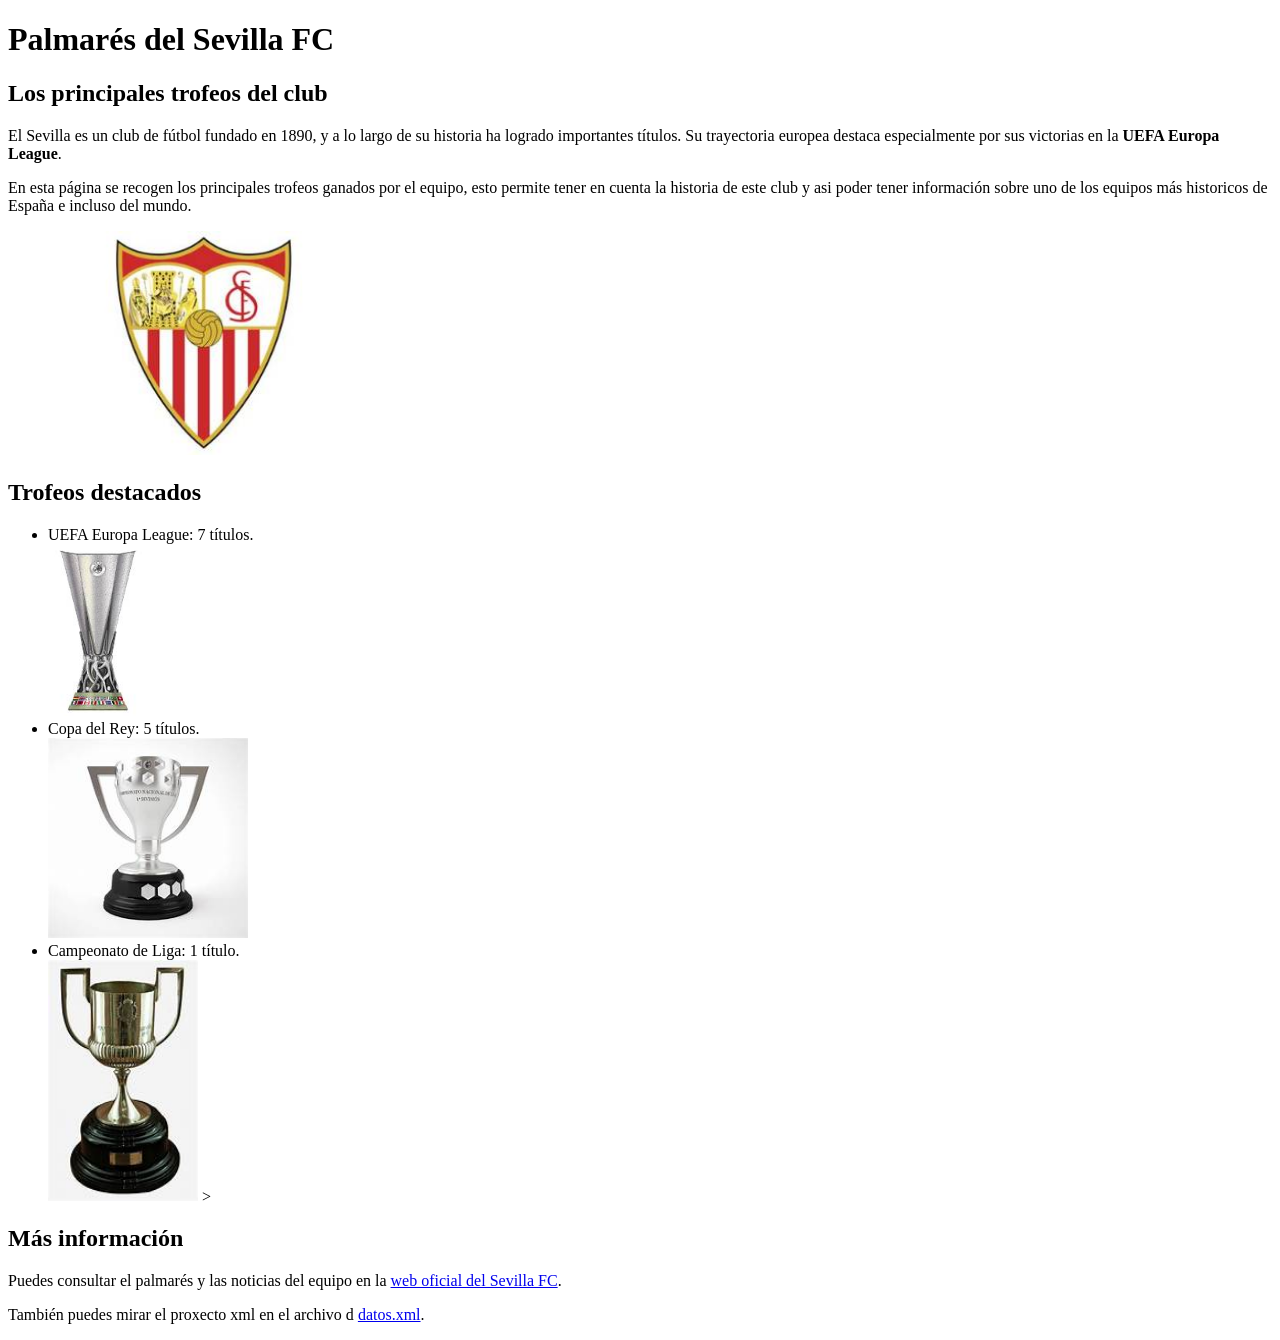
==== proyecto lenguaje de marcas/index.html @ 1e1bd37e "feat(index): complete head metadata" ====
<!DOCTYPE html>
<html lang="es">
<head>
  <meta charset="UTF-8">
  <meta name="viewport" content="width=device-width, initial-scale=1.0">
  <title>Inicio | Sevilla FC</title>
  <meta name="description" content="Web sobre el Sevilla FC: su historia, su palmarés y su estadio.">
  <meta name="keywords" content="Sevilla FC, fútbol, Europa League, Copa del Rey, palmarés">
  <meta name="author" content="David Buzón">
</head>
<body>
    <h1>Palmarés del Sevilla FC</h1>
    <h2>Los principales trofeos del club</h2>
    <p>
        El Sevilla es un club de fútbol fundado en 1890, y a lo largo de su historia ha logrado importantes
        títulos. 
        Su trayectoria europea destaca especialmente por sus victorias 
        en la <strong>UEFA Europa League</strong>.
    
    </p>
      
    <p>
        En esta página se recogen los principales trofeos ganados por el equipo, esto permite 
        tener en cuenta la historia de este club y asi poder tener información sobre uno de los 
        equipos más historicos de España e incluso del mundo.
    </p>

    <img
      src="img/Escudosevilla.jpg"
      alt="Escudo del Sevilla FC"
      width="400"
    >
    <h2>Trofeos destacados</h2>

     <ul>
      <li>UEFA Europa League: 7 títulos.</li>
    
      <img
          src="img/uefa.jpg"
         alt="Trofeo de la europa league"
         width="100"
    >

      <li>Copa del Rey: 5 títulos.</li>
      
      <img
          src="img/liga.jpg"
         alt="Trofeo de la liga"
         width="200"
    >
      <li>Campeonato de Liga: 1 título.</li>
    
       <img
         src="img/copadelrey.jpg"
         alt="Trofeo de la copa del rey"
         width="150"
    >
    
    >
     </ul>

   
   
   
   
    <h2>Más información</h2>

    <p>
      Puedes consultar el palmarés y las noticias del equipo
      en la <a href="https://sevillafc.es/"
      title="Página web oficial del Sevilla FC">web oficial del Sevilla FC</a>.
    </p>

    <p>
      También puedes mirar el proxecto xml en el archivo
      d <a href="datos.xml">datos.xml</a>.














</body>
</html>
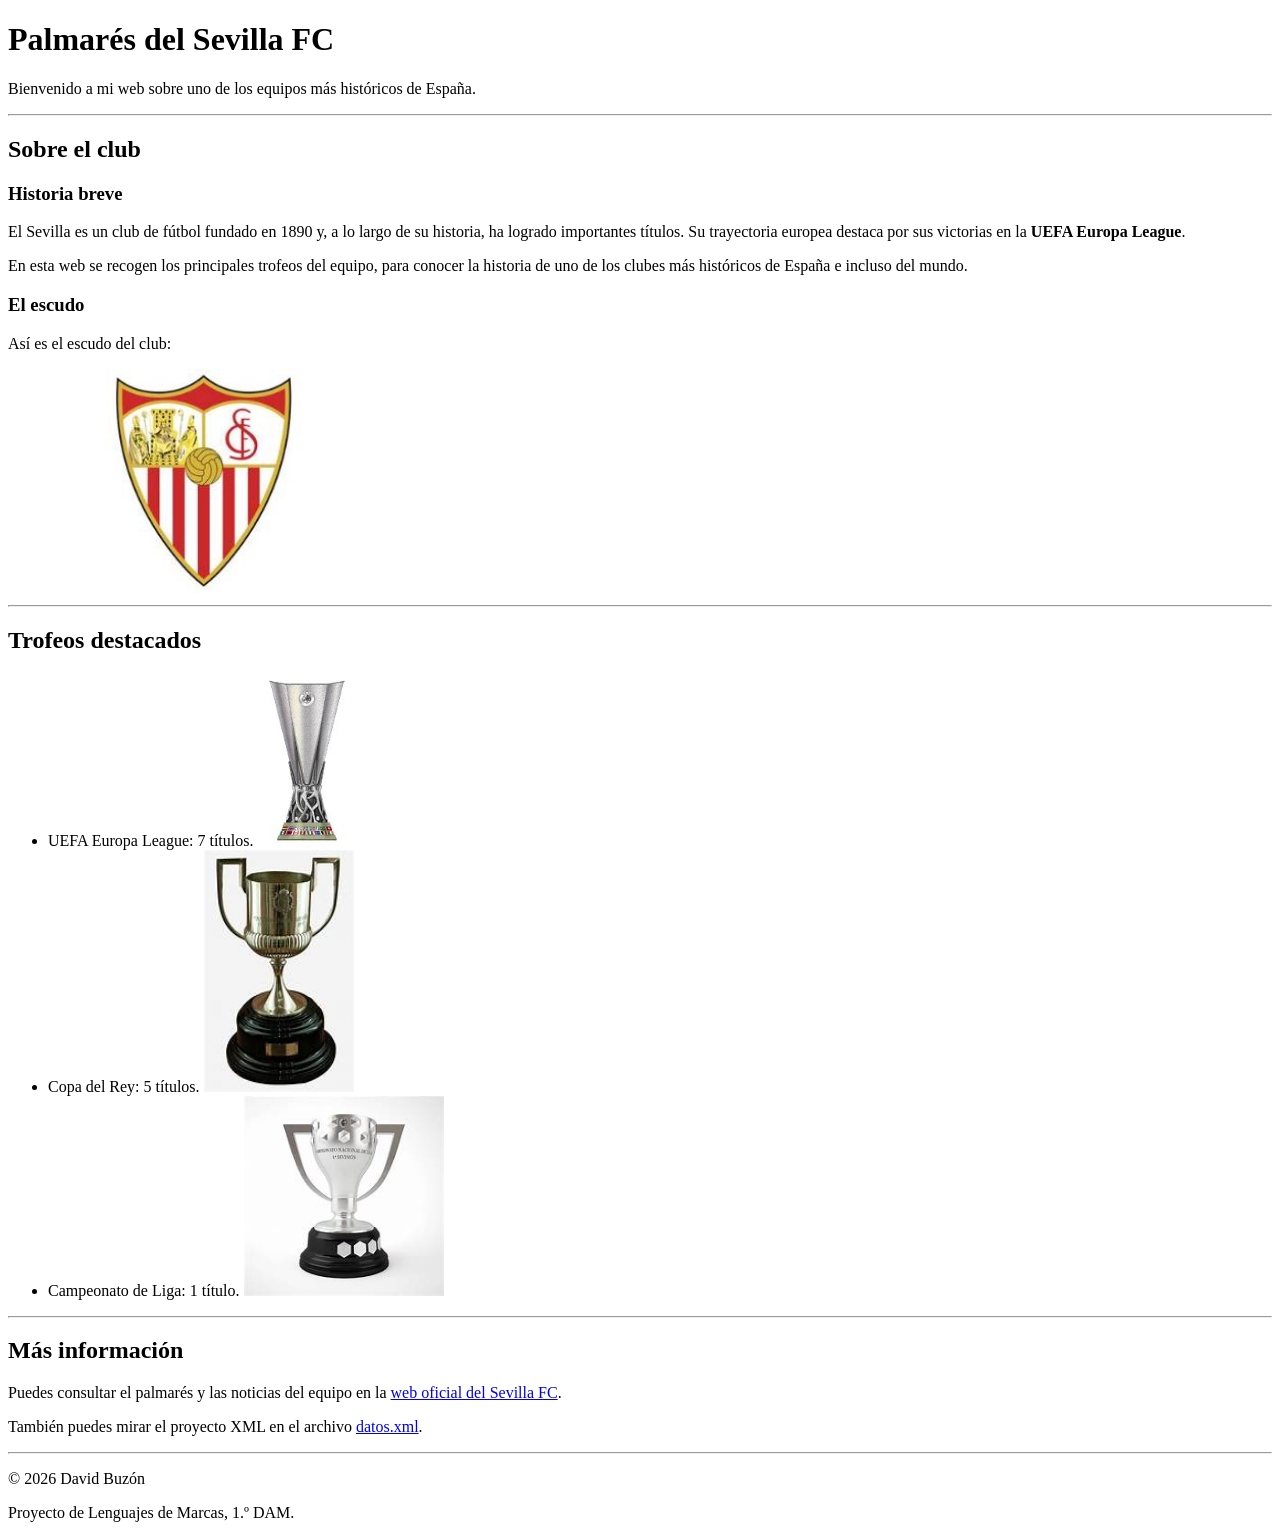
==== commit 7d5d30b6: "feat(index): add heading hierarchy and div blocks" ====
--- a/proyecto lenguaje de marcas/index.html
+++ b/proyecto lenguaje de marcas/index.html
@@ -9,84 +9,86 @@
   <meta name="author" content="David Buzón">
 </head>
 <body>
+  <!-- NAV: aquí irá el menú (UD4) -->
+  <!-- Autor: David Buzón -->
+
+  <!-- Cabecera de la página -->
+  <div>
     <h1>Palmarés del Sevilla FC</h1>
-    <h2>Los principales trofeos del club</h2>
+    <p>Bienvenido a mi web sobre uno de los equipos más históricos de España.</p>
+  </div>
+
+  <hr>
+
+  <!-- Sección: sobre el club -->
+  <div>
+    <h2>Sobre el club</h2>
+
+    <!-- Subsección: historia breve -->
+    <div>
+      <h3>Historia breve</h3>
+      <p>
+        El Sevilla es un club de fútbol fundado en 1890 y, a lo largo de su
+        historia, ha logrado importantes títulos. Su trayectoria europea
+        destaca por sus victorias en la <strong>UEFA Europa League</strong>.
+      </p>
+      <p>
+        En esta web se recogen los principales trofeos del equipo, para conocer
+        la historia de uno de los clubes más históricos de España e incluso del
+        mundo.
+      </p>
+    </div>
+
+    <!-- Subsección: escudo -->
+    <div>
+      <h3>El escudo</h3>
+      <p>Así es el escudo del club:</p>
+      <img src="img/Escudosevilla.jpg" alt="Escudo del Sevilla FC" width="400">
+    </div>
+  </div>
+
+  <hr>
+
+  <!-- Sección: trofeos destacados -->
+  <div>
+    <h2>Trofeos destacados</h2>
+    <ul>
+      <li>
+        UEFA Europa League: 7 títulos.
+        <img src="img/uefa.jpg" alt="Trofeo de la Europa League" width="100">
+      </li>
+      <li>
+        Copa del Rey: 5 títulos.
+        <img src="img/copadelrey.jpg" alt="Trofeo de la Copa del Rey" width="150">
+      </li>
+      <li>
+        Campeonato de Liga: 1 título.
+        <img src="img/liga.jpg" alt="Trofeo de la Liga" width="200">
+      </li>
+    </ul>
+  </div>
+
+  <hr>
+
+  <!-- Sección: más información -->
+  <div>
+    <h2>Más información</h2>
     <p>
-        El Sevilla es un club de fútbol fundado en 1890, y a lo largo de su historia ha logrado importantes
-        títulos. 
-        Su trayectoria europea destaca especialmente por sus victorias 
-        en la <strong>UEFA Europa League</strong>.
-    
+      Puedes consultar el palmarés y las noticias del equipo en la
+      <a href="https://sevillafc.es/" title="Página web oficial del Sevilla FC">web oficial del Sevilla FC</a>.
     </p>
-      
     <p>
-        En esta página se recogen los principales trofeos ganados por el equipo, esto permite 
-        tener en cuenta la historia de este club y asi poder tener información sobre uno de los 
-        equipos más historicos de España e incluso del mundo.
+      También puedes mirar el proyecto XML en el archivo
+      <a href="datos.xml">datos.xml</a>.
     </p>
+  </div>
 
-    <img
-      src="img/Escudosevilla.jpg"
-      alt="Escudo del Sevilla FC"
-      width="400"
-    >
-    <h2>Trofeos destacados</h2>
+  <hr>
 
-     <ul>
-      <li>UEFA Europa League: 7 títulos.</li>
-    
-      <img
-          src="img/uefa.jpg"
-         alt="Trofeo de la europa league"
-         width="100"
-    >
-
-      <li>Copa del Rey: 5 títulos.</li>
-      
-      <img
-          src="img/liga.jpg"
-         alt="Trofeo de la liga"
-         width="200"
-    >
-      <li>Campeonato de Liga: 1 título.</li>
-    
-       <img
-         src="img/copadelrey.jpg"
-         alt="Trofeo de la copa del rey"
-         width="150"
-    >
-    
-    >
-     </ul>
-
-   
-   
-   
-   
-    <h2>Más información</h2>
-
-    <p>
-      Puedes consultar el palmarés y las noticias del equipo
-      en la <a href="https://sevillafc.es/"
-      title="Página web oficial del Sevilla FC">web oficial del Sevilla FC</a>.
-    </p>
-
-    <p>
-      También puedes mirar el proxecto xml en el archivo
-      d <a href="datos.xml">datos.xml</a>.
-
-
-
-
-
-
-
-
-
-
-
-
-
-
+  <!-- Pie de página -->
+  <div>
+    <p>&copy; 2026 David Buzón</p>
+    <p>Proyecto de Lenguajes de Marcas, 1.º DAM.</p>
+  </div>
 </body>
 </html>
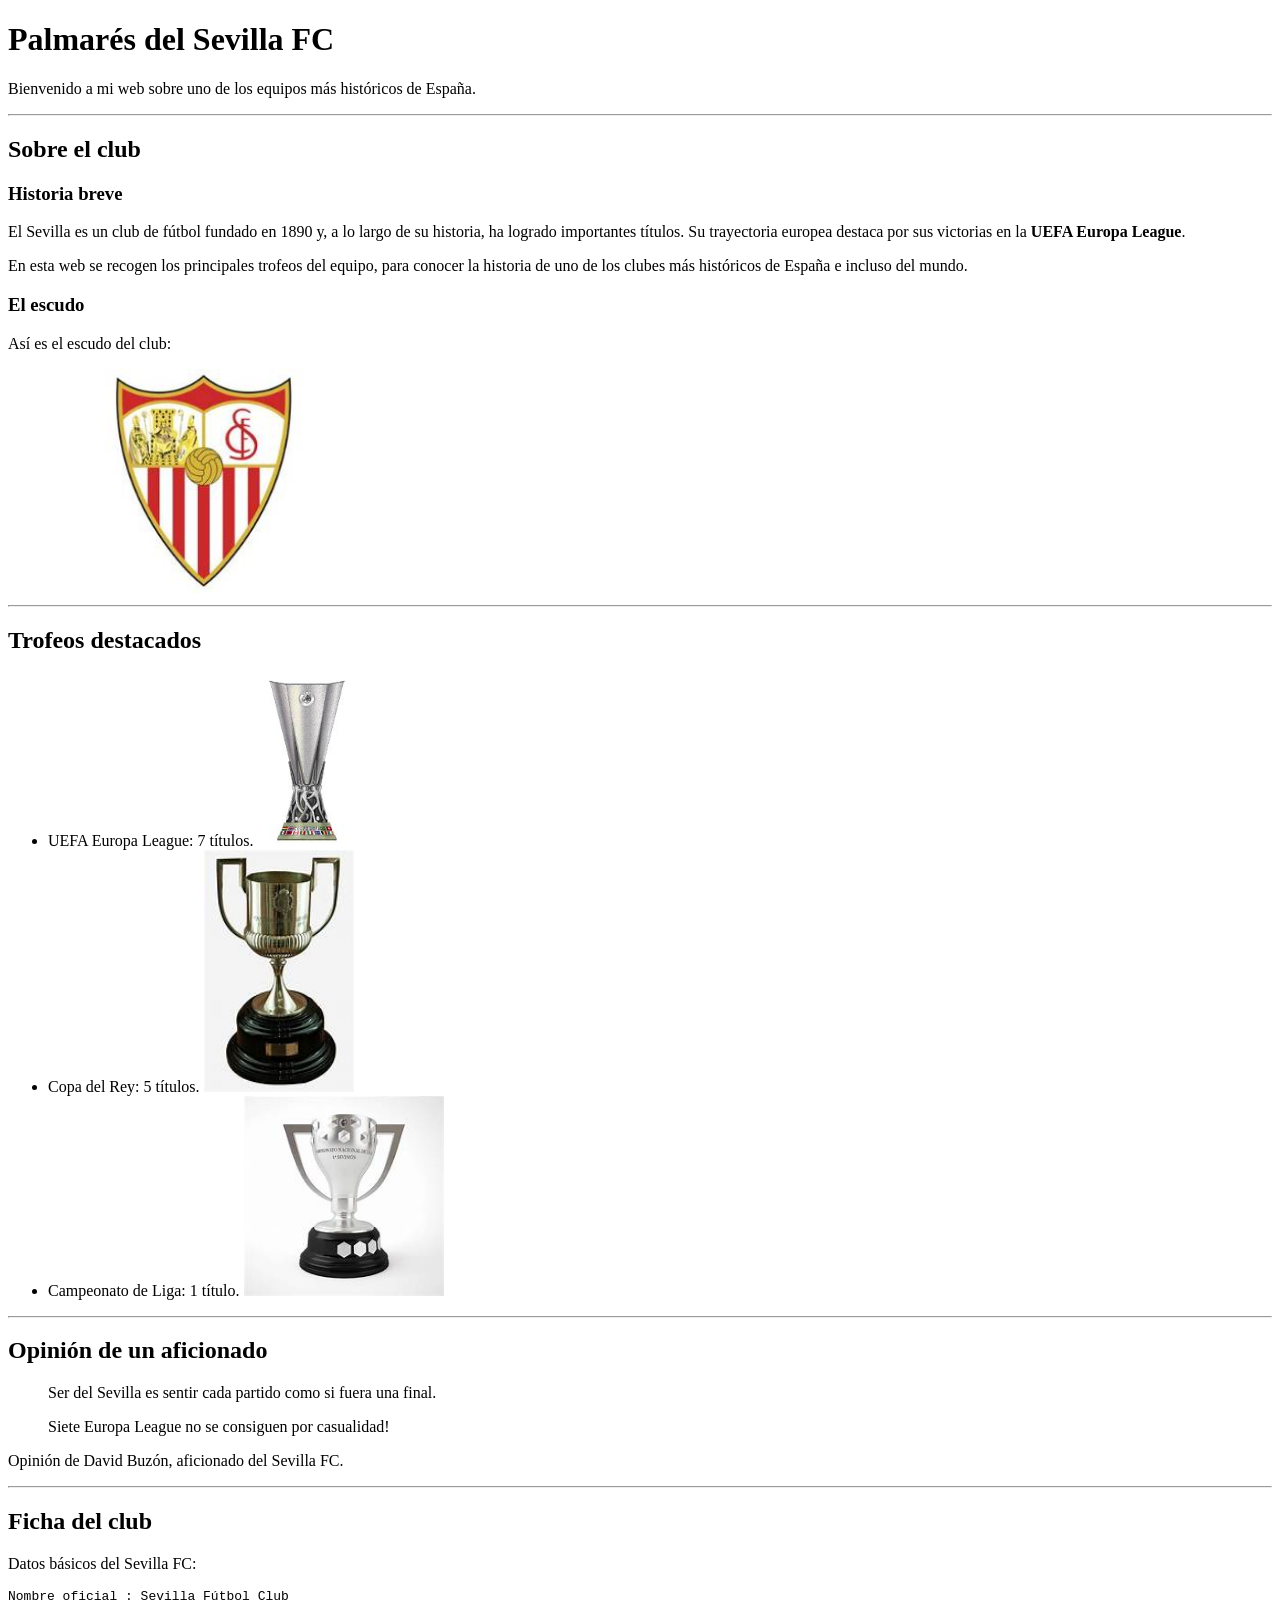
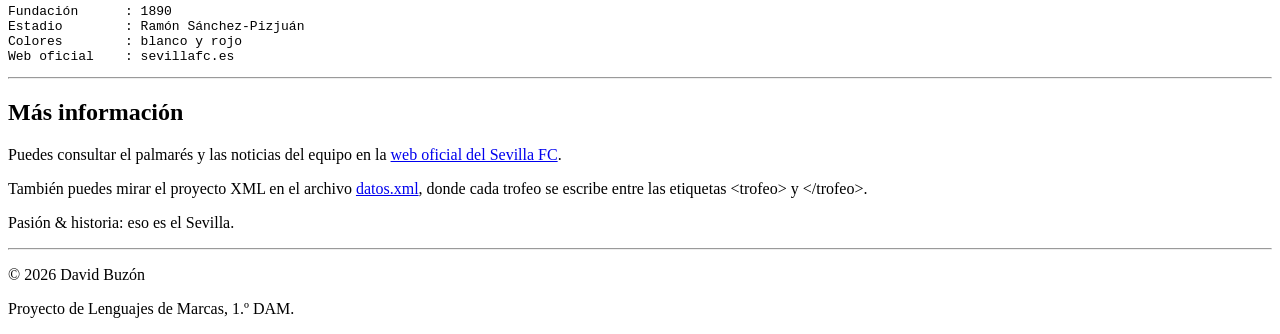
==== commit 2a6aa1c7: "feat(index): add blockquote, pre and entities" ====
--- a/proyecto lenguaje de marcas/index.html
+++ b/proyecto lenguaje de marcas/index.html
@@ -9,10 +9,9 @@
   <meta name="author" content="David Buzón">
 </head>
 <body>
-  <!-- NAV: aquí irá el menú (UD4) -->
   <!-- Autor: David Buzón -->
 
-  <!-- Cabecera de la página -->
+  
   <div>
     <h1>Palmarés del Sevilla FC</h1>
     <p>Bienvenido a mi web sobre uno de los equipos más históricos de España.</p>
@@ -20,11 +19,10 @@
 
   <hr>
 
-  <!-- Sección: sobre el club -->
+  <!--  sobre el club -->
   <div>
     <h2>Sobre el club</h2>
 
-    <!-- Subsección: historia breve -->
     <div>
       <h3>Historia breve</h3>
       <p>
@@ -39,7 +37,7 @@
       </p>
     </div>
 
-    <!-- Subsección: escudo -->
+    
     <div>
       <h3>El escudo</h3>
       <p>Así es el escudo del club:</p>
@@ -49,7 +47,7 @@
 
   <hr>
 
-  <!-- Sección: trofeos destacados -->
+  <!-- trofeos destacados -->
   <div>
     <h2>Trofeos destacados</h2>
     <ul>
@@ -69,18 +67,45 @@
   </div>
 
   <hr>
+  <!--  opinión -->
+  <div>
+    <h2>Opinión de un aficionado</h2>
+    <blockquote>
+      <p>Ser del Sevilla es sentir cada partido como si fuera una final.</p>
+      <p>Siete Europa League no se consiguen por casualidad&#33;</p>
+    </blockquote>
+    <p>Opinión de David Buzón, aficionado del Sevilla FC.</p>
+  </div>
 
-  <!-- Sección: más información -->
+  <hr>
+
+  <!--  ficha de datos -->
+  <div>
+    <h2>Ficha del club</h2>
+    <p>Datos básicos del Sevilla FC:</p>
+<pre>
+Nombre oficial : Sevilla Fútbol Club
+Fundación      : 1890
+Estadio        : Ramón Sánchez-Pizjuán
+Colores        : blanco y rojo
+Web oficial    : sevillafc.es
+</pre>
+  </div>
+
+  <hr>
+  <!--  más información -->
   <div>
     <h2>Más información</h2>
     <p>
       Puedes consultar el palmarés y las noticias del equipo en la
       <a href="https://sevillafc.es/" title="Página web oficial del Sevilla FC">web oficial del Sevilla FC</a>.
     </p>
-    <p>
+        <p>
       También puedes mirar el proyecto XML en el archivo
-      <a href="datos.xml">datos.xml</a>.
+      <a href="datos.xml">datos.xml</a>, donde cada trofeo se escribe entre
+      las etiquetas &lt;trofeo&gt; y &lt;/trofeo&gt;.
     </p>
+    <p>Pasión &amp; historia: eso es el Sevilla.</p>
   </div>
 
   <hr>
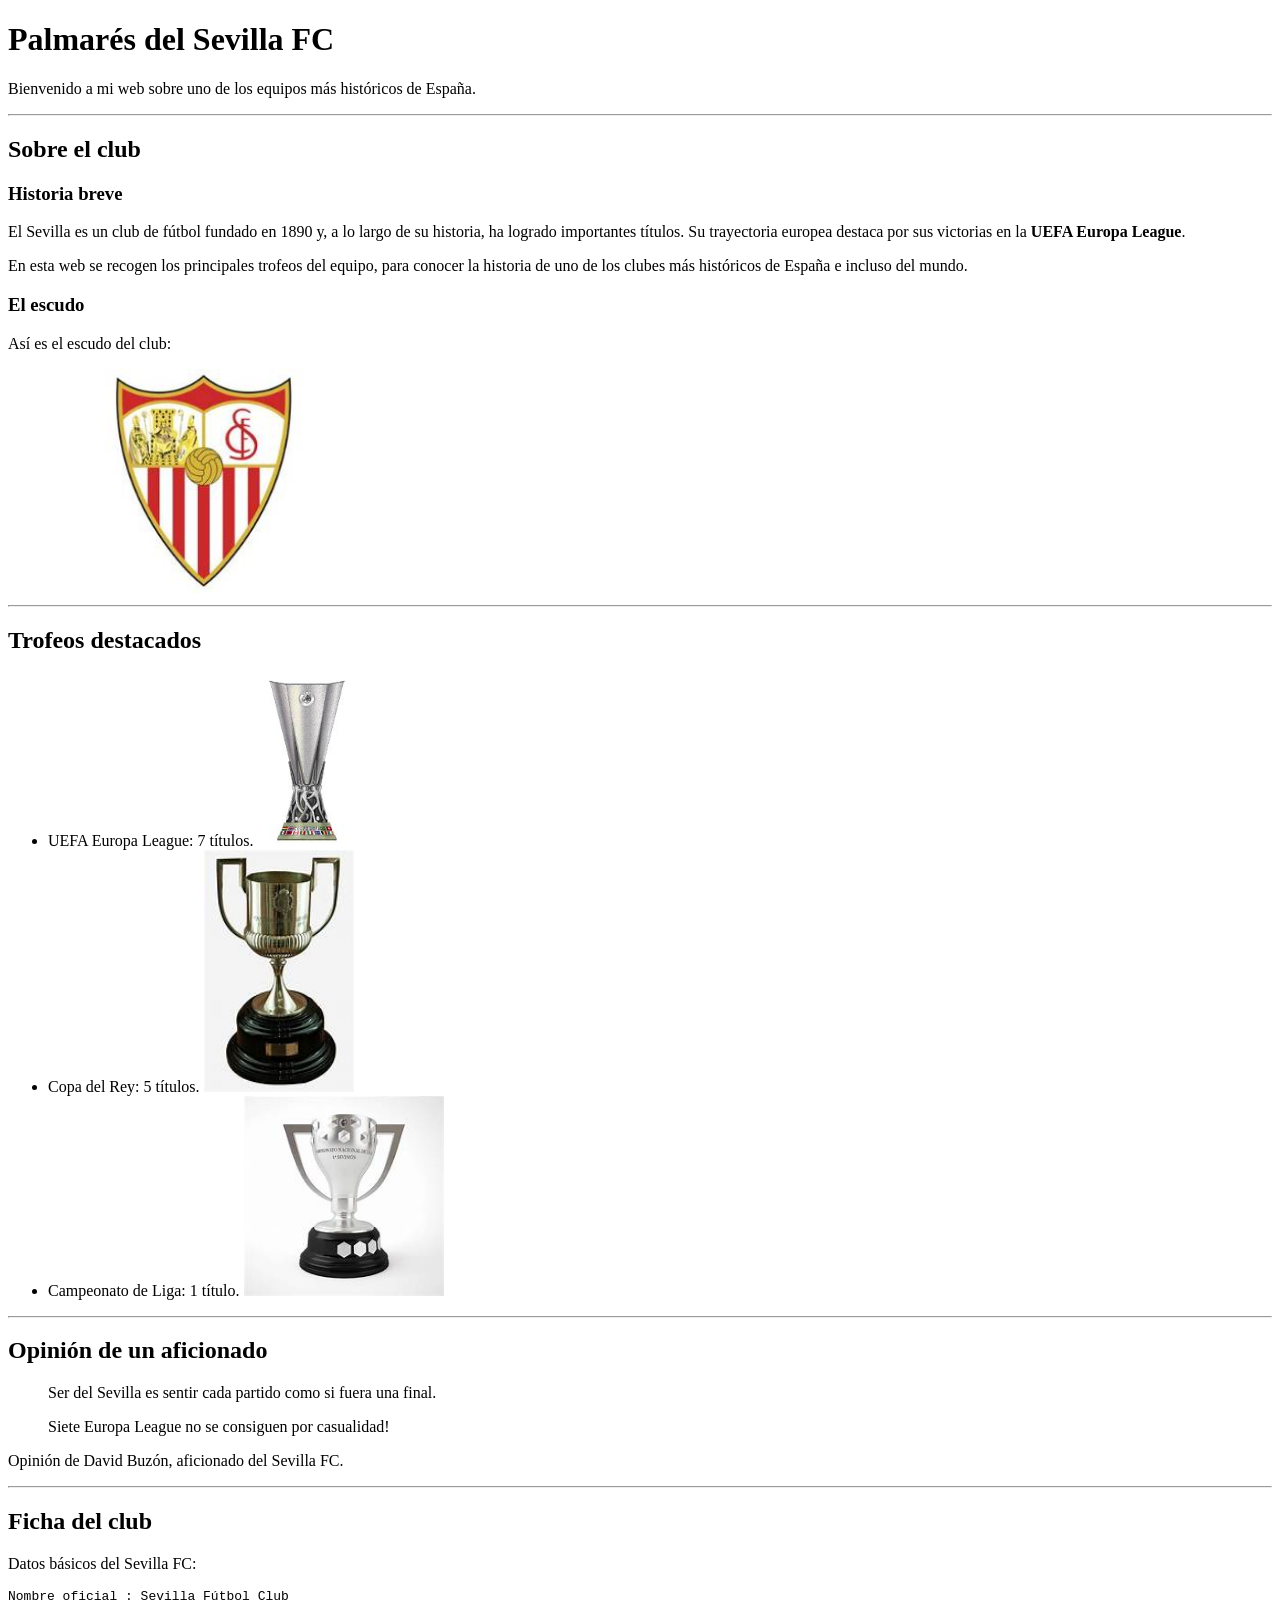
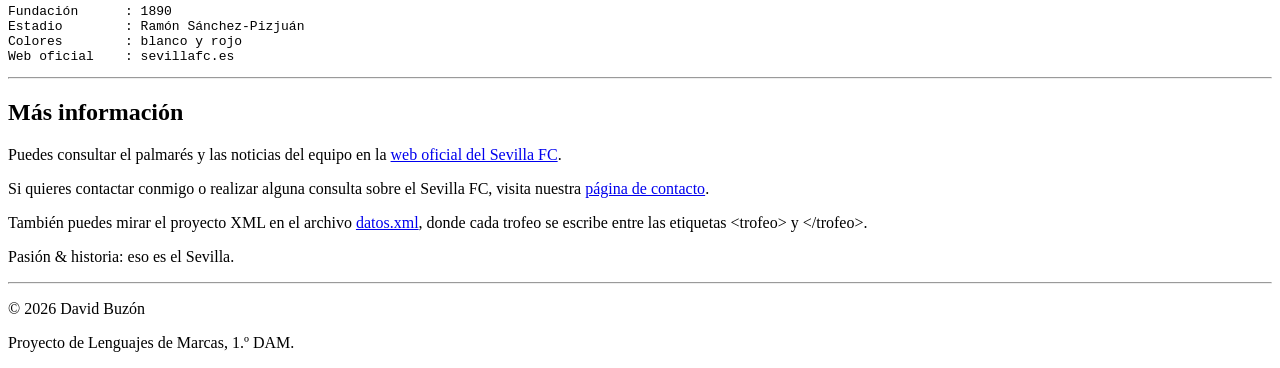
==== commit d30906e2: "feat(proyecto): link contact page from home" ====
--- a/proyecto lenguaje de marcas/index.html
+++ b/proyecto lenguaje de marcas/index.html
@@ -99,6 +99,10 @@
     <p>
       Puedes consultar el palmarés y las noticias del equipo en la
       <a href="https://sevillafc.es/" title="Página web oficial del Sevilla FC">web oficial del Sevilla FC</a>.
+      <p>
+      Si quieres contactar conmigo o realizar alguna consulta sobre el Sevilla FC,
+       visita nuestra <a href="contacto.html">página de contacto</a>.
+</p>
     </p>
         <p>
       También puedes mirar el proyecto XML en el archivo
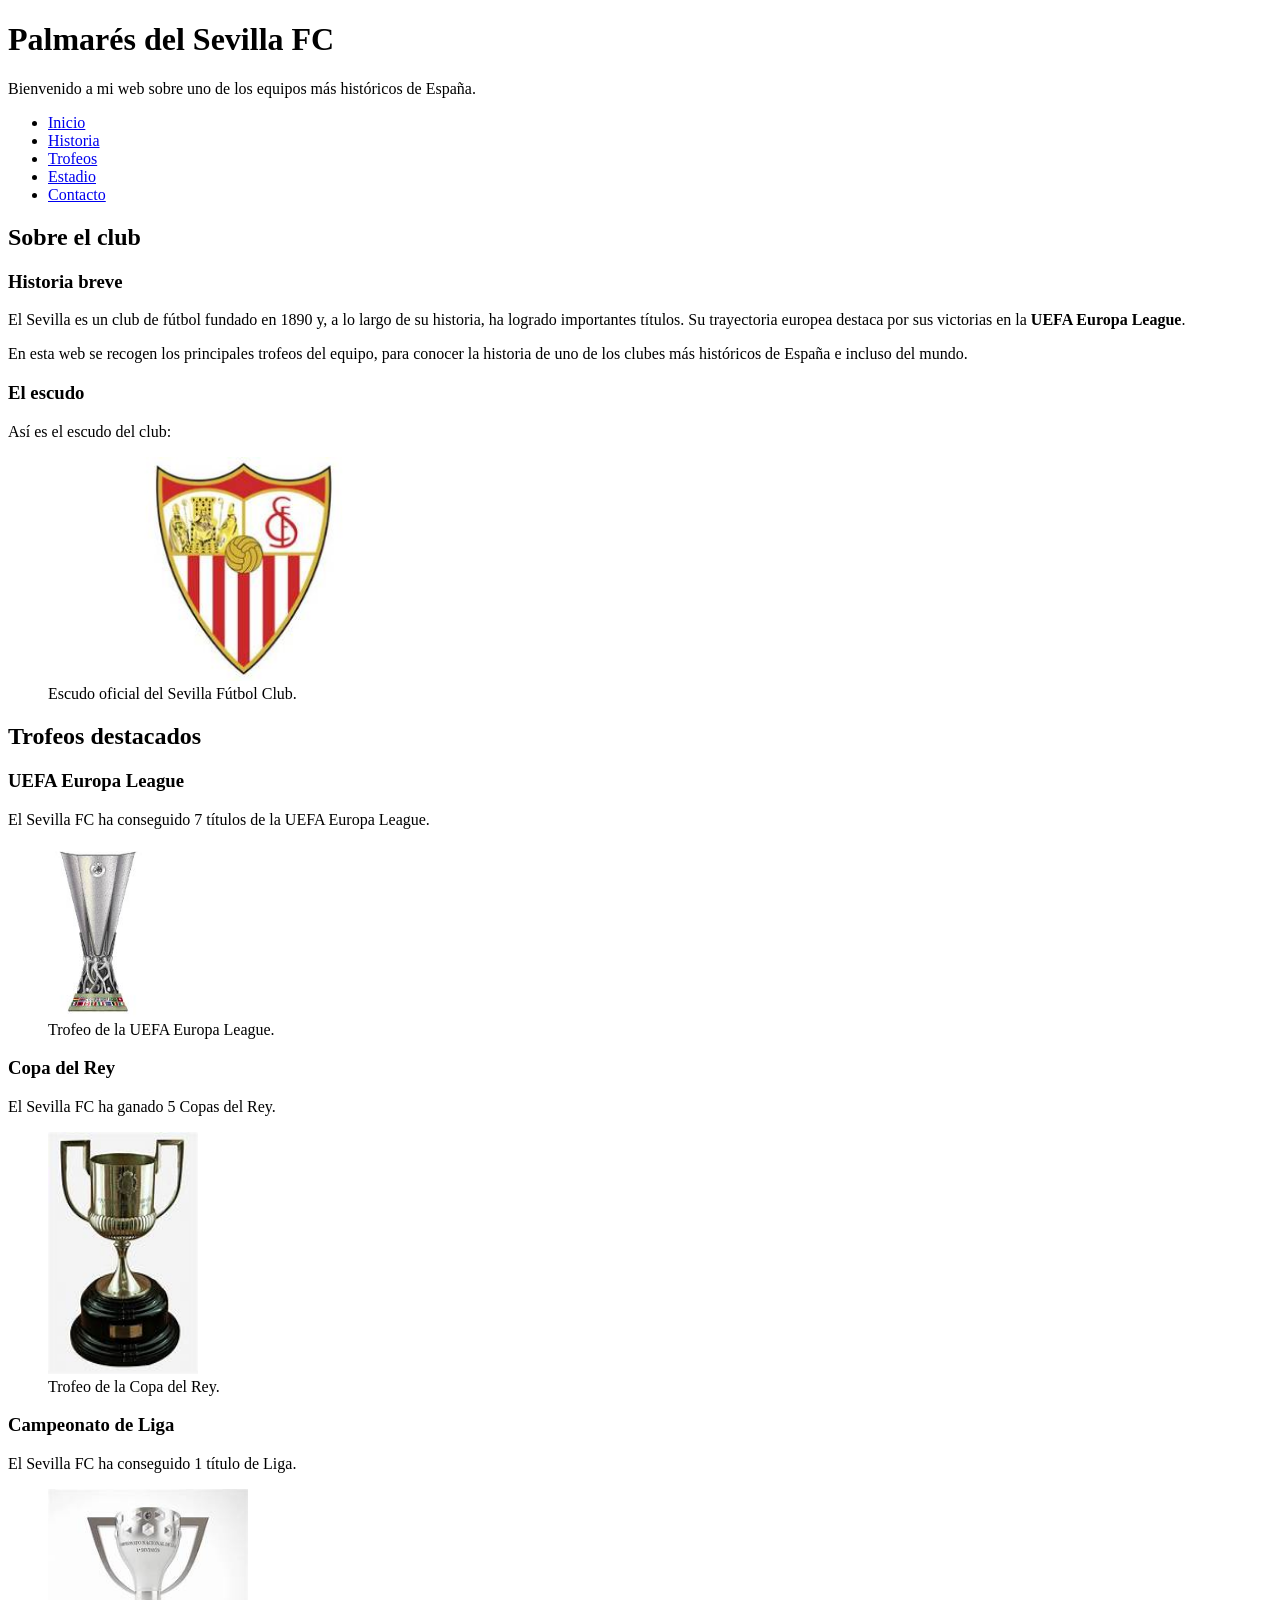
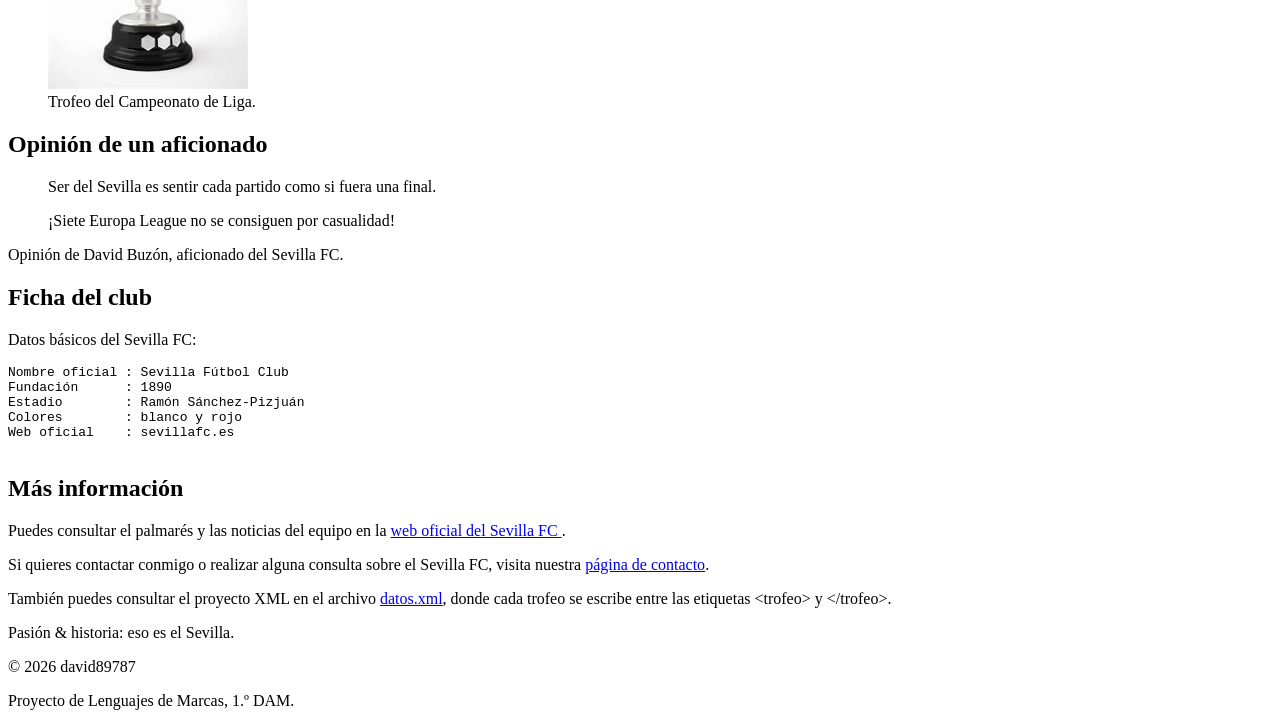
==== commit b8a37147: "feat: estructura semantica html5 en index" ====
--- a/proyecto lenguaje de marcas/index.html
+++ b/proyecto lenguaje de marcas/index.html
@@ -1,3 +1,4 @@
+
 <!DOCTYPE html>
 <html lang="es">
 <head>
@@ -6,118 +7,147 @@
   <title>Inicio | Sevilla FC</title>
   <meta name="description" content="Web sobre el Sevilla FC: su historia, su palmarés y su estadio.">
   <meta name="keywords" content="Sevilla FC, fútbol, Europa League, Copa del Rey, palmarés">
-  <meta name="author" content="David Buzón">
+  <meta name="author" content="david89787">
+  <link rel="stylesheet" href="css/estilos.css">
 </head>
+
 <body>
-  <!-- Autor: David Buzón -->
 
-  
-  <div>
+  <!-- Cabecera principal -->
+  <header>
     <h1>Palmarés del Sevilla FC</h1>
     <p>Bienvenido a mi web sobre uno de los equipos más históricos de España.</p>
-  </div>
 
-  <hr>
+    <!-- Menú de navegación -->
+    <nav>
+      <ul>
+        <li><a href="index.html">Inicio</a></li>
+        <li><a href="historia.html">Historia</a></li>
+        <li><a href="trofeos.html">Trofeos</a></li>
+        <li><a href="estadio.html">Estadio</a></li>
+        <li><a href="contacto.html">Contacto</a></li>
+      </ul>
+    </nav>
+  </header>
 
-  <!--  sobre el club -->
-  <div>
-    <h2>Sobre el club</h2>
+  <!-- Contenido principal -->
+  <main>
 
-    <div>
-      <h3>Historia breve</h3>
-      <p>
-        El Sevilla es un club de fútbol fundado en 1890 y, a lo largo de su
-        historia, ha logrado importantes títulos. Su trayectoria europea
-        destaca por sus victorias en la <strong>UEFA Europa League</strong>.
-      </p>
-      <p>
-        En esta web se recogen los principales trofeos del equipo, para conocer
-        la historia de uno de los clubes más históricos de España e incluso del
-        mundo.
-      </p>
-    </div>
+    <!-- Primera sección: información del club -->
+    <section>
+      <h2>Sobre el club</h2>
 
-    
-    <div>
-      <h3>El escudo</h3>
-      <p>Así es el escudo del club:</p>
-      <img src="img/Escudosevilla.jpg" alt="Escudo del Sevilla FC" width="400">
-    </div>
-  </div>
+      <article>
+        <h3>Historia breve</h3>
+        <p>
+          El Sevilla es un club de fútbol fundado en 1890 y, a lo largo de su
+          historia, ha logrado importantes títulos. Su trayectoria europea
+          destaca por sus victorias en la <strong>UEFA Europa League</strong>.
+        </p>
+        <p>
+          En esta web se recogen los principales trofeos del equipo, para conocer
+          la historia de uno de los clubes más históricos de España e incluso del mundo.
+        </p>
+      </article>
 
-  <hr>
+      <article>
+        <h3>El escudo</h3>
+        <p>Así es el escudo del club:</p>
+        <figure>
+          <img src="img/Escudosevilla.jpg" alt="Escudo del Sevilla FC" width="400">
+          <figcaption>Escudo oficial del Sevilla Fútbol Club.</figcaption>
+        </figure>
+      </article>
+    </section>
 
-  <!-- trofeos destacados -->
-  <div>
-    <h2>Trofeos destacados</h2>
-    <ul>
-      <li>
-        UEFA Europa League: 7 títulos.
-        <img src="img/uefa.jpg" alt="Trofeo de la Europa League" width="100">
-      </li>
-      <li>
-        Copa del Rey: 5 títulos.
-        <img src="img/copadelrey.jpg" alt="Trofeo de la Copa del Rey" width="150">
-      </li>
-      <li>
-        Campeonato de Liga: 1 título.
-        <img src="img/liga.jpg" alt="Trofeo de la Liga" width="200">
-      </li>
-    </ul>
-  </div>
+    <!-- Segunda sección: trofeos -->
+    <section>
+      <h2>Trofeos destacados</h2>
 
-  <hr>
-  <!--  opinión -->
-  <div>
-    <h2>Opinión de un aficionado</h2>
-    <blockquote>
-      <p>Ser del Sevilla es sentir cada partido como si fuera una final.</p>
-      <p>Siete Europa League no se consiguen por casualidad&#33;</p>
-    </blockquote>
-    <p>Opinión de David Buzón, aficionado del Sevilla FC.</p>
-  </div>
+      <article>
+        <h3>UEFA Europa League</h3>
+        <p>El Sevilla FC ha conseguido 7 títulos de la UEFA Europa League.</p>
+        <figure>
+          <img src="img/uefa.jpg" alt="Trofeo de la UEFA Europa League" width="100">
+          <figcaption>Trofeo de la UEFA Europa League.</figcaption>
+        </figure>
+      </article>
 
-  <hr>
+      <article>
+        <h3>Copa del Rey</h3>
+        <p>El Sevilla FC ha ganado 5 Copas del Rey.</p>
+        <figure>
+          <img src="img/copadelrey.jpg" alt="Trofeo de la Copa del Rey" width="150">
+          <figcaption>Trofeo de la Copa del Rey.</figcaption>
+        </figure>
+      </article>
 
-  <!--  ficha de datos -->
-  <div>
-    <h2>Ficha del club</h2>
-    <p>Datos básicos del Sevilla FC:</p>
-<pre>
+      <article>
+        <h3>Campeonato de Liga</h3>
+        <p>El Sevilla FC ha conseguido 1 título de Liga.</p>
+        <figure>
+          <img src="img/liga.jpg" alt="Trofeo del Campeonato de Liga" width="200">
+          <figcaption>Trofeo del Campeonato de Liga.</figcaption>
+        </figure>
+      </article>
+    </section>
+
+    <!-- Tercera sección: opinión -->
+    <section>
+      <h2>Opinión de un aficionado</h2>
+      <blockquote>
+        <p>Ser del Sevilla es sentir cada partido como si fuera una final.</p>
+        <p>¡Siete Europa League no se consiguen por casualidad!</p>
+      </blockquote>
+      <p>Opinión de David Buzón, aficionado del Sevilla FC.</p>
+    </section>
+
+    <!-- ficha del club -->
+    <section>
+      <h2>Ficha del club</h2>
+      <p>Datos básicos del Sevilla FC:</p>
+
+      <pre>
 Nombre oficial : Sevilla Fútbol Club
 Fundación      : 1890
 Estadio        : Ramón Sánchez-Pizjuán
 Colores        : blanco y rojo
 Web oficial    : sevillafc.es
-</pre>
-  </div>
+      </pre>
+    </section>
 
-  <hr>
-  <!--  más información -->
-  <div>
-    <h2>Más información</h2>
-    <p>
-      Puedes consultar el palmarés y las noticias del equipo en la
-      <a href="https://sevillafc.es/" title="Página web oficial del Sevilla FC">web oficial del Sevilla FC</a>.
+    <!-- Información complementaria -->
+    <aside>
+      <h2>Más información</h2>
+
       <p>
-      Si quieres contactar conmigo o realizar alguna consulta sobre el Sevilla FC,
-       visita nuestra <a href="contacto.html">página de contacto</a>.
-</p>
-    </p>
-        <p>
-      También puedes mirar el proyecto XML en el archivo
-      <a href="datos.xml">datos.xml</a>, donde cada trofeo se escribe entre
-      las etiquetas &lt;trofeo&gt; y &lt;/trofeo&gt;.
-    </p>
-    <p>Pasión &amp; historia: eso es el Sevilla.</p>
-  </div>
+        Puedes consultar el palmarés y las noticias del equipo en la
+        <a href="https://sevillafc.es/" title="Página web oficial del Sevilla FC">
+          web oficial del Sevilla FC
+        </a>.
+      </p>
 
-  <hr>
+      <p>
+        Si quieres contactar conmigo o realizar alguna consulta sobre el Sevilla FC,
+        visita nuestra <a href="contacto.html">página de contacto</a>.
+      </p>
+
+      <p>
+        También puedes consultar el proyecto XML en el archivo
+        <a href="datos.xml">datos.xml</a>, donde cada trofeo se escribe entre
+        las etiquetas &lt;trofeo&gt; y &lt;/trofeo&gt;.
+      </p>
+
+      <p>Pasión &amp; historia: eso es el Sevilla.</p>
+    </aside>
+
+  </main>
 
   <!-- Pie de página -->
-  <div>
-    <p>&copy; 2026 David Buzón</p>
+  <footer>
+    <p id="firma-david89787">© 2026 david89787</p>
     <p>Proyecto de Lenguajes de Marcas, 1.º DAM.</p>
-  </div>
+  </footer>
+
 </body>
-</html>+</html>
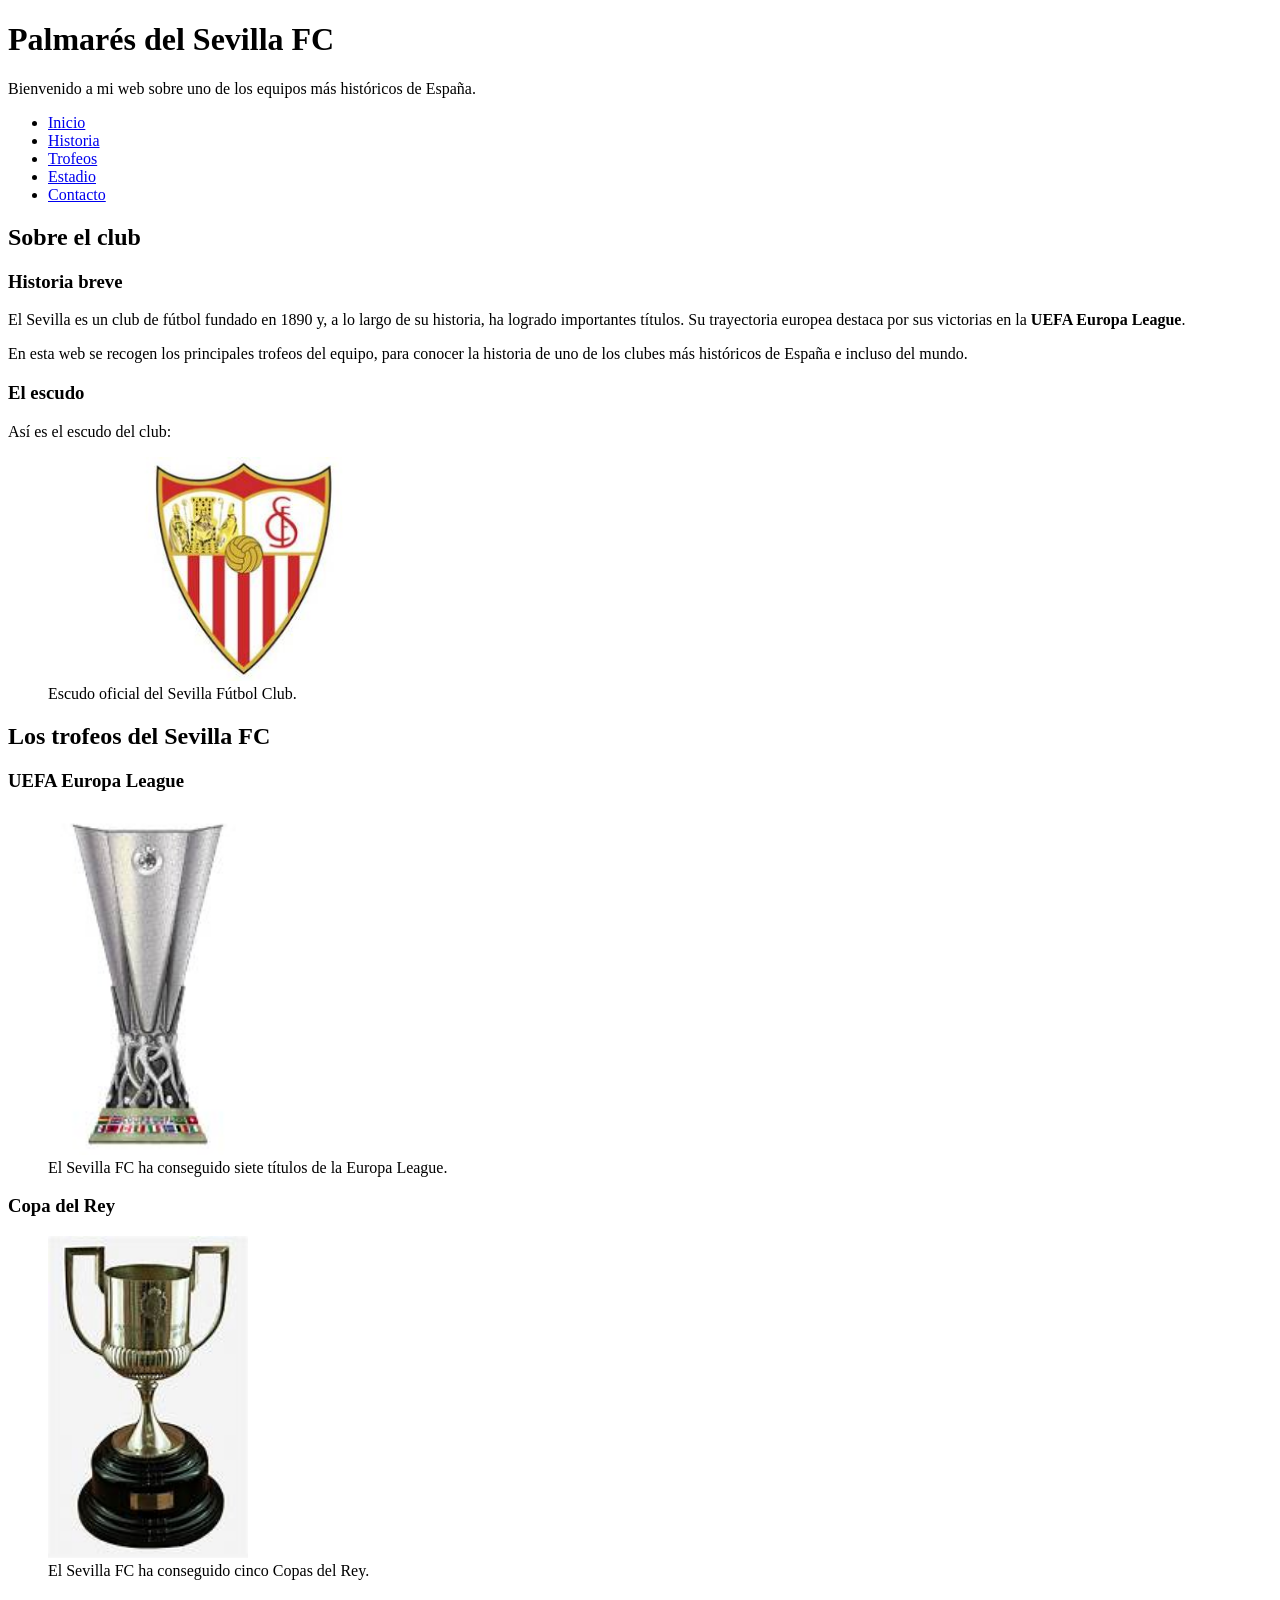
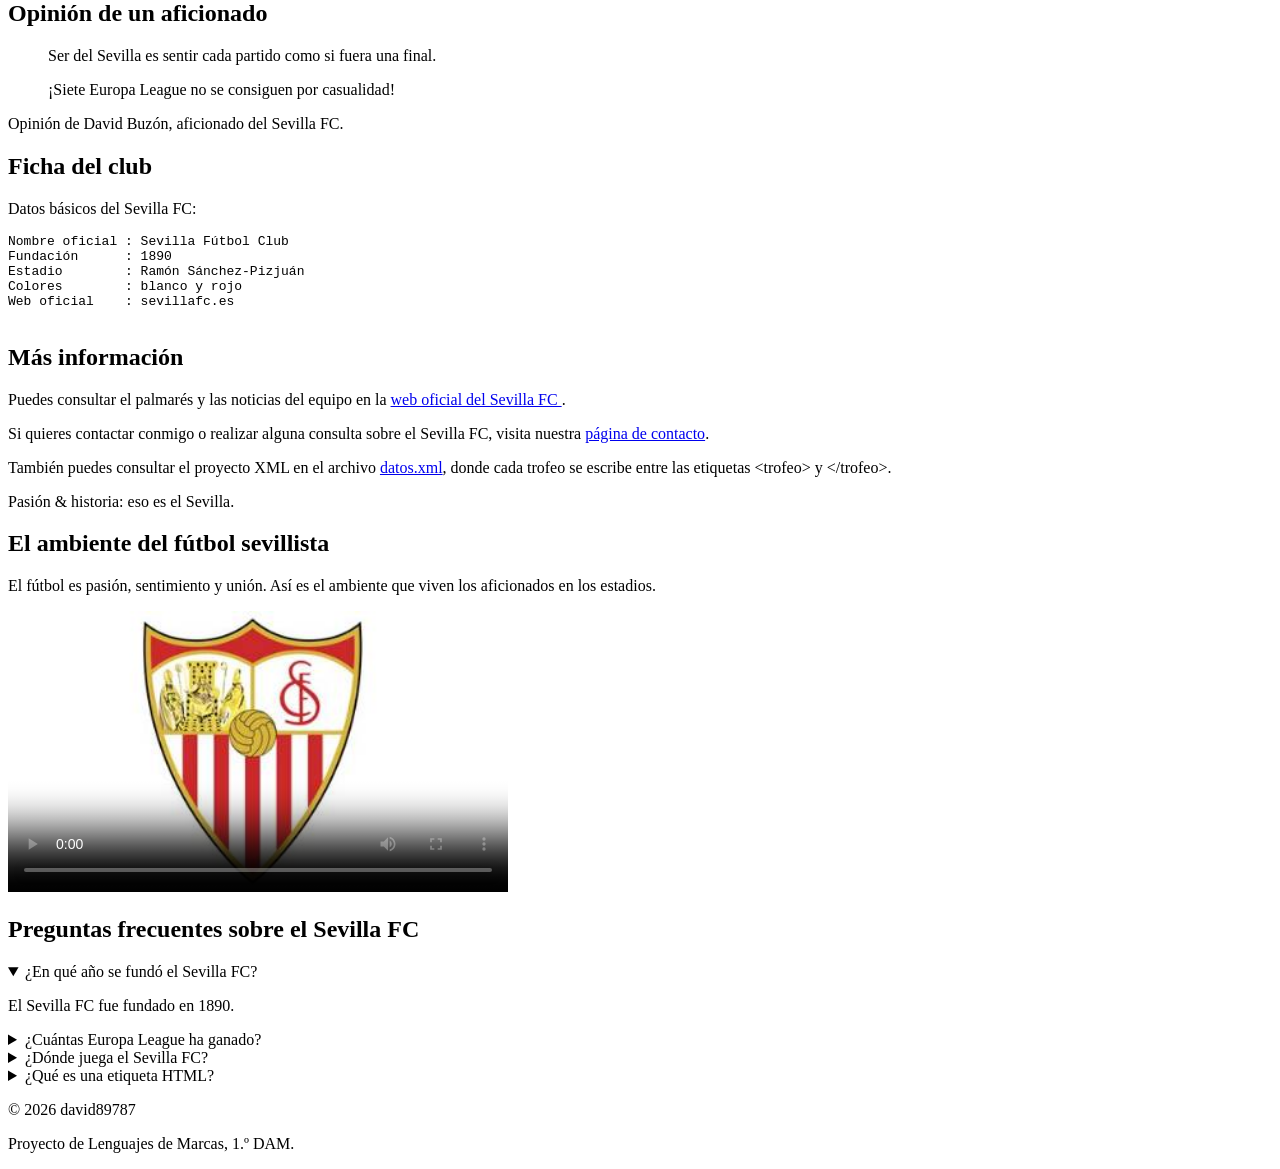
==== commit 5653caae: "feat: video figuras y preguntas frecuentes" ====
--- a/proyecto lenguaje de marcas/index.html
+++ b/proyecto lenguaje de marcas/index.html
@@ -61,36 +61,35 @@
     </section>
 
     <!-- Segunda sección: trofeos -->
-    <section>
-      <h2>Trofeos destacados</h2>
+    
+<section>
+  <h2>Los trofeos del Sevilla FC</h2>
 
-      <article>
-        <h3>UEFA Europa League</h3>
-        <p>El Sevilla FC ha conseguido 7 títulos de la UEFA Europa League.</p>
-        <figure>
-          <img src="img/uefa.jpg" alt="Trofeo de la UEFA Europa League" width="100">
-          <figcaption>Trofeo de la UEFA Europa League.</figcaption>
-        </figure>
-      </article>
+  <article>
+    <h3>UEFA Europa League</h3>
+    <figure>
+      <img src="img/uefa.jpg"
+           alt="Trofeo de la UEFA Europa League"
+           width="200">
+      <figcaption>
+        El Sevilla FC ha conseguido siete títulos de la Europa League.
+      </figcaption>
+    </figure>
+  </article>
 
-      <article>
-        <h3>Copa del Rey</h3>
-        <p>El Sevilla FC ha ganado 5 Copas del Rey.</p>
-        <figure>
-          <img src="img/copadelrey.jpg" alt="Trofeo de la Copa del Rey" width="150">
-          <figcaption>Trofeo de la Copa del Rey.</figcaption>
-        </figure>
-      </article>
+  <article>
+    <h3>Copa del Rey</h3>
+    <figure>
+      <img src="img/copadelrey.jpg"
+           alt="Trofeo de la Copa del Rey"
+           width="200">
+      <figcaption>
+        El Sevilla FC ha conseguido cinco Copas del Rey.
+      </figcaption>
+    </figure>
+  </article>
+</section>
 
-      <article>
-        <h3>Campeonato de Liga</h3>
-        <p>El Sevilla FC ha conseguido 1 título de Liga.</p>
-        <figure>
-          <img src="img/liga.jpg" alt="Trofeo del Campeonato de Liga" width="200">
-          <figcaption>Trofeo del Campeonato de Liga.</figcaption>
-        </figure>
-      </article>
-    </section>
 
     <!-- Tercera sección: opinión -->
     <section>
@@ -140,6 +139,45 @@
 
       <p>Pasión &amp; historia: eso es el Sevilla.</p>
     </aside>
+      <section>
+  <h2>El ambiente del fútbol sevillista</h2>
+
+  <p>
+    El fútbol es pasión, sentimiento y unión.
+    Así es el ambiente que viven los aficionados
+    en los estadios.
+  </p>
+
+  <video controls poster="img/Escudosevilla.jpg" width="500">
+    <source src="media/sevilla.mp4" type="video/mp4">
+    <source src="media/sevilla.webm" type="video/webm">
+    Tu navegador no puede reproducir este vídeo.
+  </video>
+ </section>
+ 
+<section>
+  <h2>Preguntas frecuentes sobre el Sevilla FC</h2>
+
+  <details open>
+    <summary>¿En qué año se fundó el Sevilla FC?</summary>
+    <p>El Sevilla FC fue fundado en 1890.</p>
+  </details>
+
+  <details>
+    <summary>¿Cuántas Europa League ha ganado?</summary>
+    <p>Ha conseguido siete títulos de la UEFA Europa League.</p>
+  </details>
+
+  <details>
+    <summary>¿Dónde juega el Sevilla FC?</summary>
+    <p>En el estadio Ramón Sánchez-Pizjuán.</p>
+  </details>
+
+  <details>
+    <summary>¿Qué es una etiqueta HTML?</summary>
+    <p>Es un elemento que se escribe entre los símbolos &lt; y &gt;.</p>
+  </details>
+</section>
 
   </main>
 
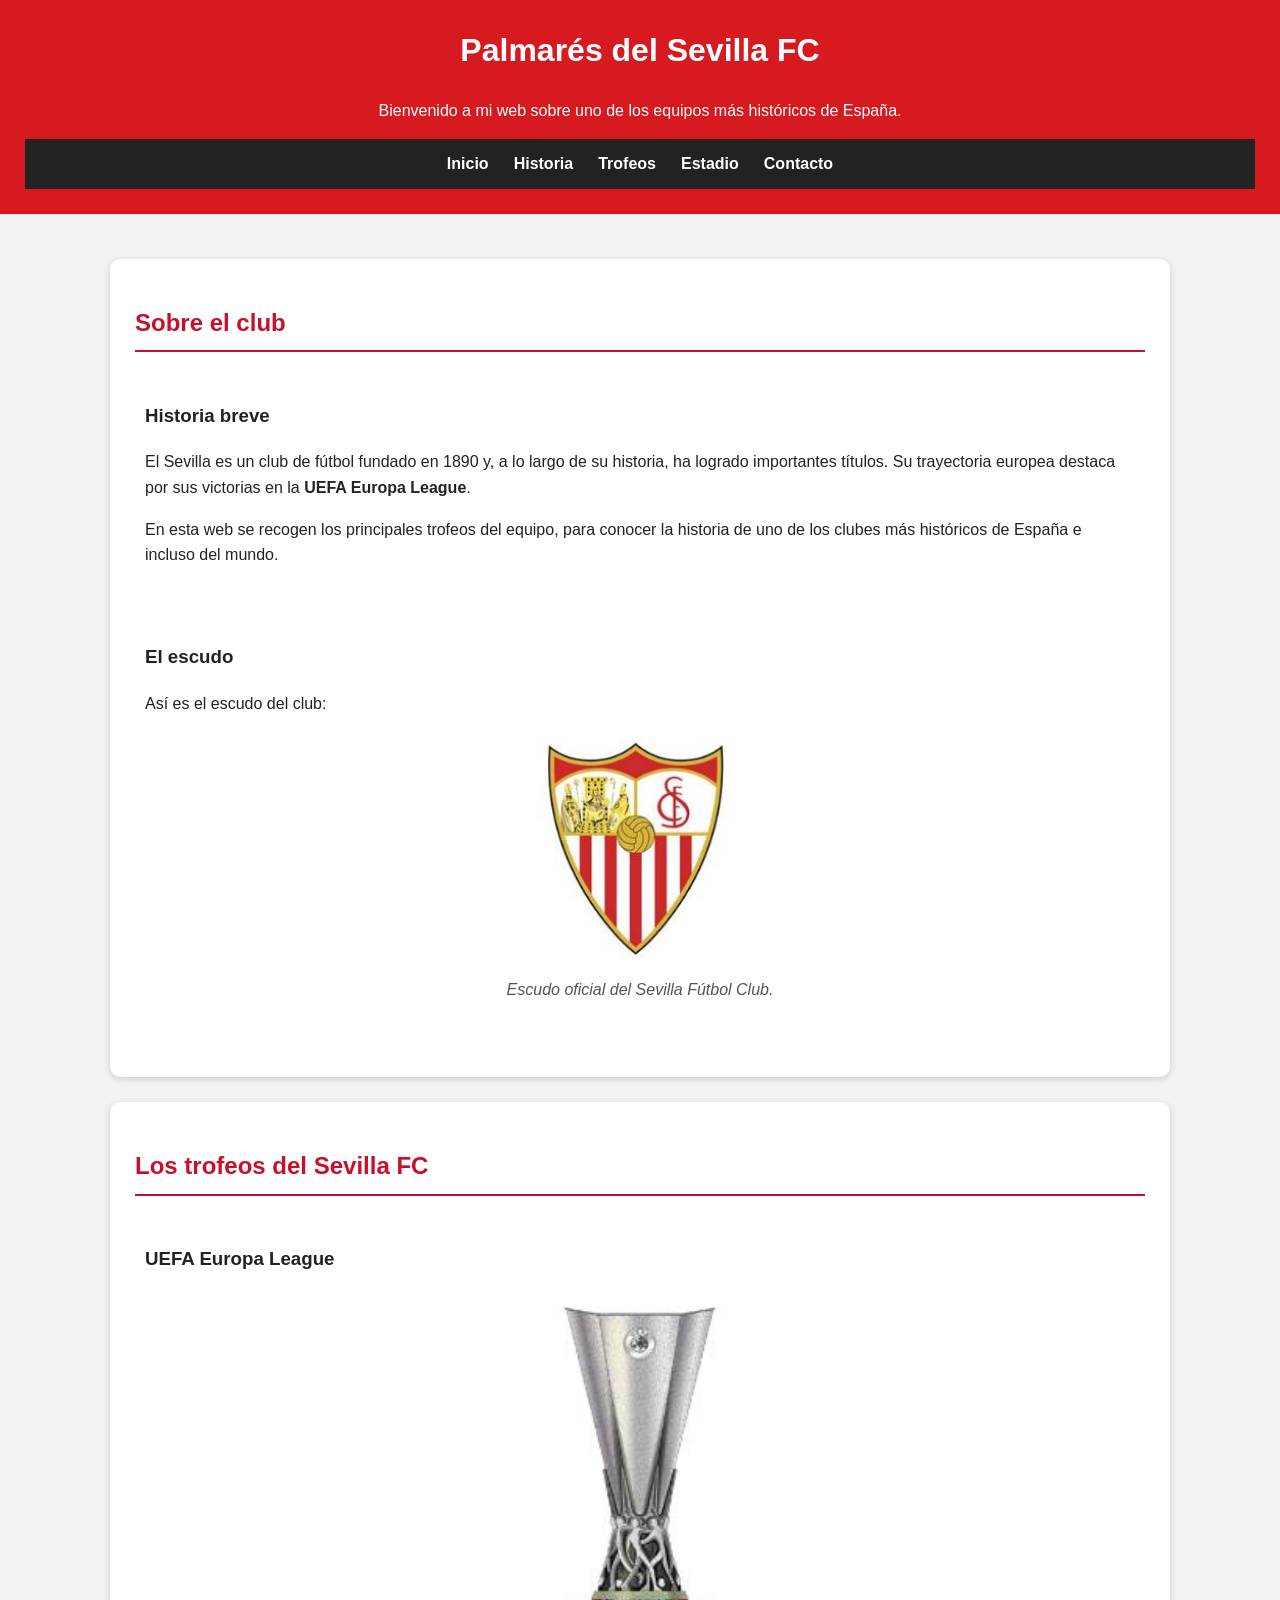
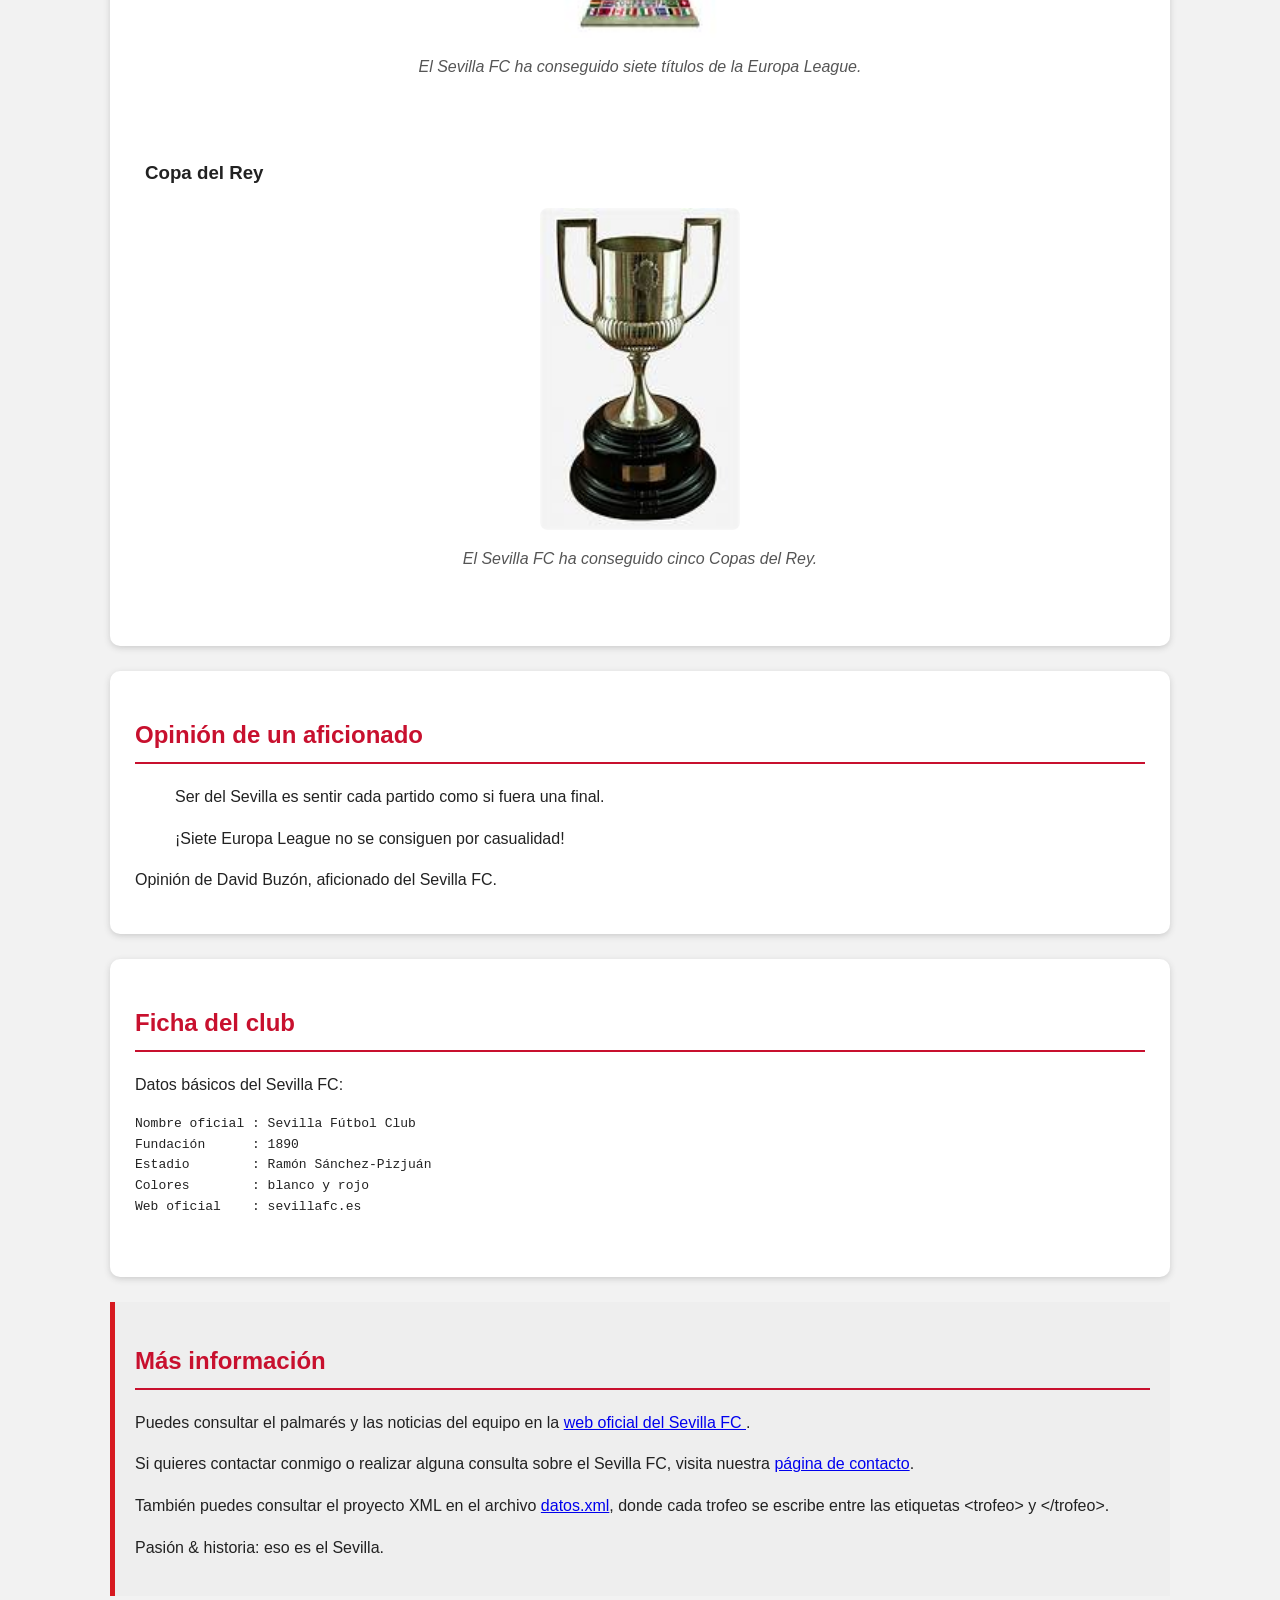
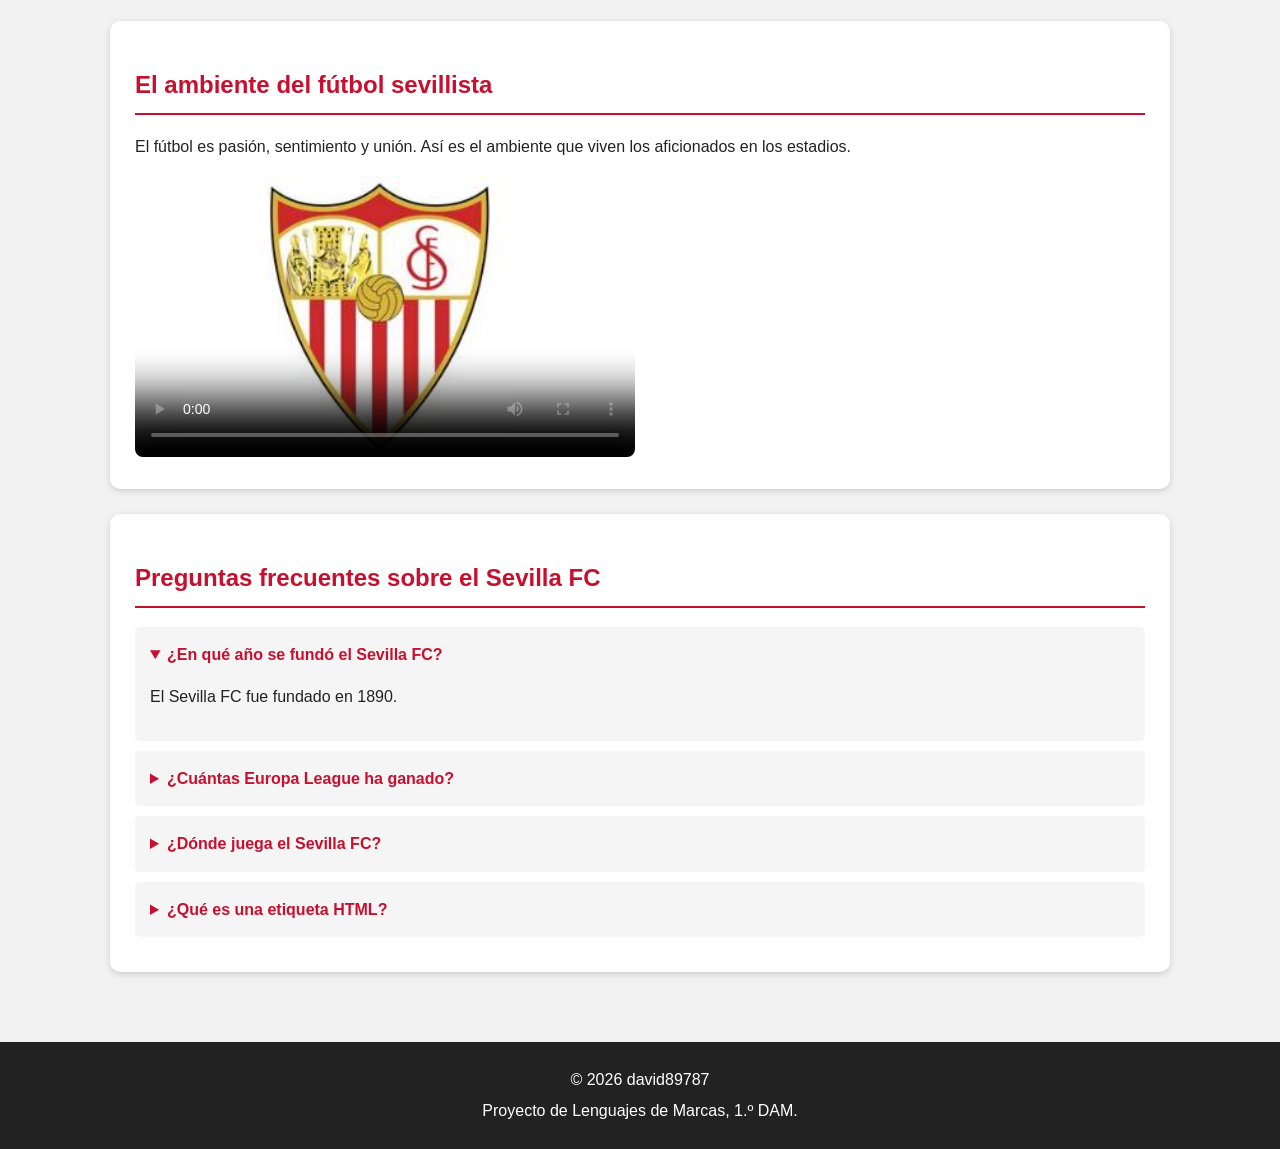
==== commit 02b8f273: "feat: crear estilos generales de la web" ====
--- a/proyecto lenguaje de marcas/index.html
+++ b/proyecto lenguaje de marcas/index.html
@@ -178,7 +178,7 @@
     <p>Es un elemento que se escribe entre los símbolos &lt; y &gt;.</p>
   </details>
 </section>
-
+<link rel="stylesheet" href="css/estilos.css">
   </main>
 
   <!-- Pie de página -->
--- a/proyecto lenguaje de marcas/css/estilos.css
+++ b/proyecto lenguaje de marcas/css/estilos.css
@@ -0,0 +1,217 @@
+
+/* ESTILOS GENERALES */
+* {
+  box-sizing: border-box;
+}
+
+body {
+  font-family: Arial, Helvetica, sans-serif;
+  background-color: #f2f2f2;
+  color: #222222;
+  margin: 0;
+  line-height: 1.6;
+}
+
+/* CABECERA */
+header {
+  background-color: #d71920;
+  color: white;
+  text-align: center;
+  padding: 25px;
+}
+
+header h1 {
+  margin-top: 0;
+  font-size: 32px;
+}
+
+/* MENU DE NAVEGACION */
+nav {
+  background-color: #222222;
+  padding: 12px;
+}
+
+nav ul {
+  list-style: none;
+  display: flex;
+  justify-content: center;
+  flex-wrap: wrap;
+  gap: 25px;
+  padding: 0;
+  margin: 0;
+}
+
+nav a {
+  color: white;
+  text-decoration: none;
+  font-weight: bold;
+}
+
+nav a:hover {
+  color: #ffcccc;
+  text-decoration: underline;
+}
+
+/* CONTENIDO PRINCIPAL */
+main {
+  max-width: 1100px;
+  margin: 25px auto;
+  padding: 20px;
+}
+
+section {
+  background-color: white;
+  padding: 25px;
+  margin-bottom: 25px;
+  border-radius: 10px;
+  box-shadow: 0 2px 6px #cccccc;
+}
+
+article {
+  margin-bottom: 20px;
+  padding: 10px;
+}
+
+h2 {
+  color: #c8102e;
+  border-bottom: 2px solid #c8102e;
+  padding-bottom: 8px;
+}
+
+/* INFORMACION SECUNDARIA */
+aside {
+  background-color: #eeeeee;
+  border-left: 5px solid #d71920;
+  padding: 20px;
+  margin-bottom: 25px;
+}
+
+/* IMAGENES */
+img {
+  max-width: 100%;
+  height: auto;
+  border-radius: 8px;
+}
+
+figure {
+  margin: 20px 0;
+  text-align: center;
+}
+
+figcaption {
+  font-style: italic;
+  color: #555555;
+  margin-top: 8px;
+}
+
+/* TABLAS */
+table {
+  width: 100%;
+  border-collapse: collapse;
+  margin: 20px 0;
+  background-color: white;
+}
+
+th, td {
+  border: 1px solid #cccccc;
+  padding: 12px;
+  text-align: left;
+}
+
+th {
+  background-color: #d71920;
+  color: white;
+}
+
+/* FORMULARIOS */
+input, select, textarea {
+  padding: 10px;
+  margin: 5px 0;
+  border: 1px solid #aaaaaa;
+  border-radius: 5px;
+  max-width: 100%;
+}
+
+label {
+  font-weight: bold;
+}
+
+fieldset {
+  border: 1px solid #cccccc;
+  border-radius: 8px;
+  margin-bottom: 20px;
+  padding: 20px;
+}
+
+legend {
+  color: #c8102e;
+  font-weight: bold;
+}
+
+button {
+  background-color: #d71920;
+  color: white;
+  padding: 12px 20px;
+  border: none;
+  border-radius: 5px;
+  cursor: pointer;
+  margin: 5px;
+}
+
+button:hover {
+  background-color: #a50f16;
+}
+
+/* VIDEO */
+video {
+  max-width: 100%;
+  height: auto;
+  border-radius: 8px;
+}
+
+/* PREGUNTAS FRECUENTES */
+details {
+  background-color: #f5f5f5;
+  padding: 15px;
+  margin: 10px 0;
+  border-radius: 5px;
+}
+
+summary {
+  cursor: pointer;
+  font-weight: bold;
+  color: #c8102e;
+}
+
+/* PIE DE PAGINA */
+footer {
+  background-color: #222222;
+  color: white;
+  text-align: center;
+  padding: 20px;
+}
+
+footer p {
+  margin: 5px;
+}
+
+/* DISEÑO PARA MOVILES */
+@media (max-width: 600px) {
+  main {
+    padding: 10px;
+  }
+
+  nav ul {
+    flex-direction: column;
+    align-items: center;
+    gap: 10px;
+  }
+
+  section {
+    padding: 15px;
+  }
+
+  table {
+    font-size: 13px;
+  }
+}
--- a/proyecto lenguaje de marcas/css/estilos.css
+++ b/proyecto lenguaje de marcas/css/estilos.css
@@ -0,0 +1,217 @@
+
+/* ESTILOS GENERALES */
+* {
+  box-sizing: border-box;
+}
+
+body {
+  font-family: Arial, Helvetica, sans-serif;
+  background-color: #f2f2f2;
+  color: #222222;
+  margin: 0;
+  line-height: 1.6;
+}
+
+/* CABECERA */
+header {
+  background-color: #d71920;
+  color: white;
+  text-align: center;
+  padding: 25px;
+}
+
+header h1 {
+  margin-top: 0;
+  font-size: 32px;
+}
+
+/* MENU DE NAVEGACION */
+nav {
+  background-color: #222222;
+  padding: 12px;
+}
+
+nav ul {
+  list-style: none;
+  display: flex;
+  justify-content: center;
+  flex-wrap: wrap;
+  gap: 25px;
+  padding: 0;
+  margin: 0;
+}
+
+nav a {
+  color: white;
+  text-decoration: none;
+  font-weight: bold;
+}
+
+nav a:hover {
+  color: #ffcccc;
+  text-decoration: underline;
+}
+
+/* CONTENIDO PRINCIPAL */
+main {
+  max-width: 1100px;
+  margin: 25px auto;
+  padding: 20px;
+}
+
+section {
+  background-color: white;
+  padding: 25px;
+  margin-bottom: 25px;
+  border-radius: 10px;
+  box-shadow: 0 2px 6px #cccccc;
+}
+
+article {
+  margin-bottom: 20px;
+  padding: 10px;
+}
+
+h2 {
+  color: #c8102e;
+  border-bottom: 2px solid #c8102e;
+  padding-bottom: 8px;
+}
+
+/* INFORMACION SECUNDARIA */
+aside {
+  background-color: #eeeeee;
+  border-left: 5px solid #d71920;
+  padding: 20px;
+  margin-bottom: 25px;
+}
+
+/* IMAGENES */
+img {
+  max-width: 100%;
+  height: auto;
+  border-radius: 8px;
+}
+
+figure {
+  margin: 20px 0;
+  text-align: center;
+}
+
+figcaption {
+  font-style: italic;
+  color: #555555;
+  margin-top: 8px;
+}
+
+/* TABLAS */
+table {
+  width: 100%;
+  border-collapse: collapse;
+  margin: 20px 0;
+  background-color: white;
+}
+
+th, td {
+  border: 1px solid #cccccc;
+  padding: 12px;
+  text-align: left;
+}
+
+th {
+  background-color: #d71920;
+  color: white;
+}
+
+/* FORMULARIOS */
+input, select, textarea {
+  padding: 10px;
+  margin: 5px 0;
+  border: 1px solid #aaaaaa;
+  border-radius: 5px;
+  max-width: 100%;
+}
+
+label {
+  font-weight: bold;
+}
+
+fieldset {
+  border: 1px solid #cccccc;
+  border-radius: 8px;
+  margin-bottom: 20px;
+  padding: 20px;
+}
+
+legend {
+  color: #c8102e;
+  font-weight: bold;
+}
+
+button {
+  background-color: #d71920;
+  color: white;
+  padding: 12px 20px;
+  border: none;
+  border-radius: 5px;
+  cursor: pointer;
+  margin: 5px;
+}
+
+button:hover {
+  background-color: #a50f16;
+}
+
+/* VIDEO */
+video {
+  max-width: 100%;
+  height: auto;
+  border-radius: 8px;
+}
+
+/* PREGUNTAS FRECUENTES */
+details {
+  background-color: #f5f5f5;
+  padding: 15px;
+  margin: 10px 0;
+  border-radius: 5px;
+}
+
+summary {
+  cursor: pointer;
+  font-weight: bold;
+  color: #c8102e;
+}
+
+/* PIE DE PAGINA */
+footer {
+  background-color: #222222;
+  color: white;
+  text-align: center;
+  padding: 20px;
+}
+
+footer p {
+  margin: 5px;
+}
+
+/* DISEÑO PARA MOVILES */
+@media (max-width: 600px) {
+  main {
+    padding: 10px;
+  }
+
+  nav ul {
+    flex-direction: column;
+    align-items: center;
+    gap: 10px;
+  }
+
+  section {
+    padding: 15px;
+  }
+
+  table {
+    font-size: 13px;
+  }
+}
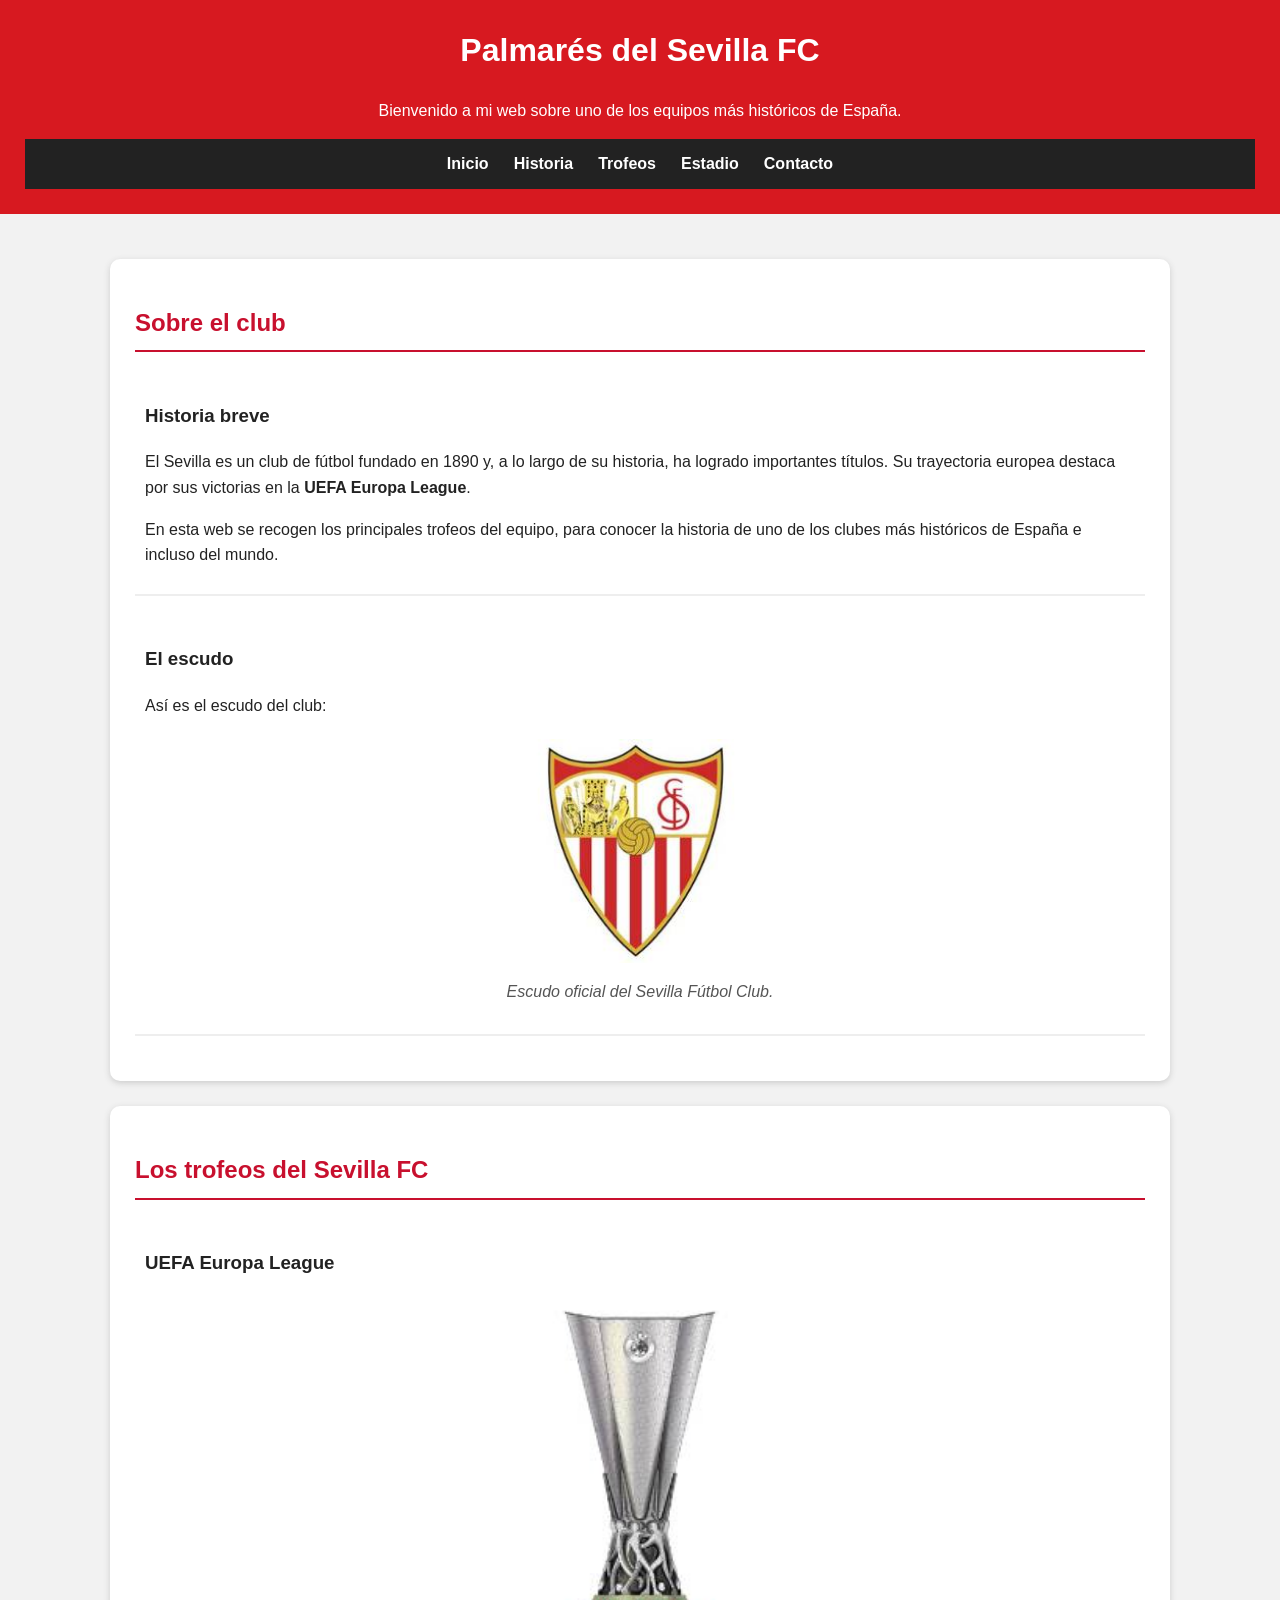
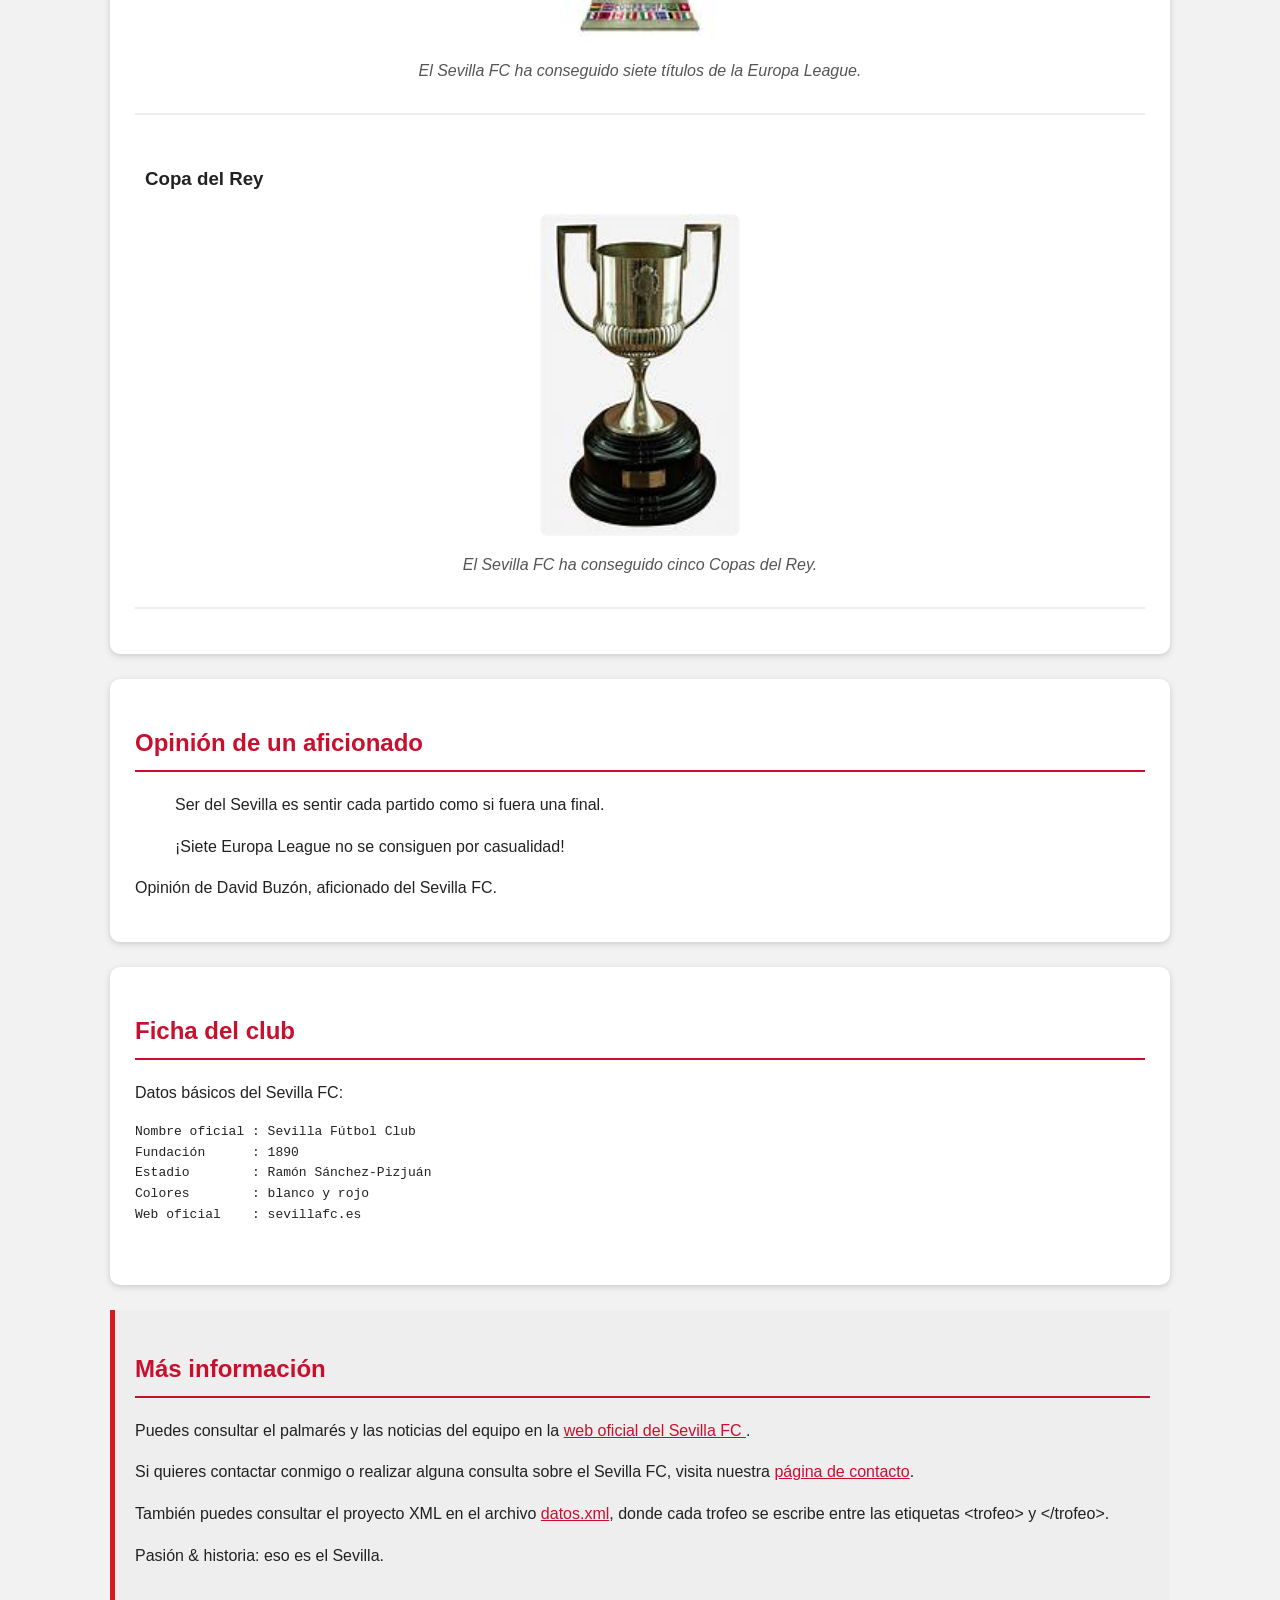
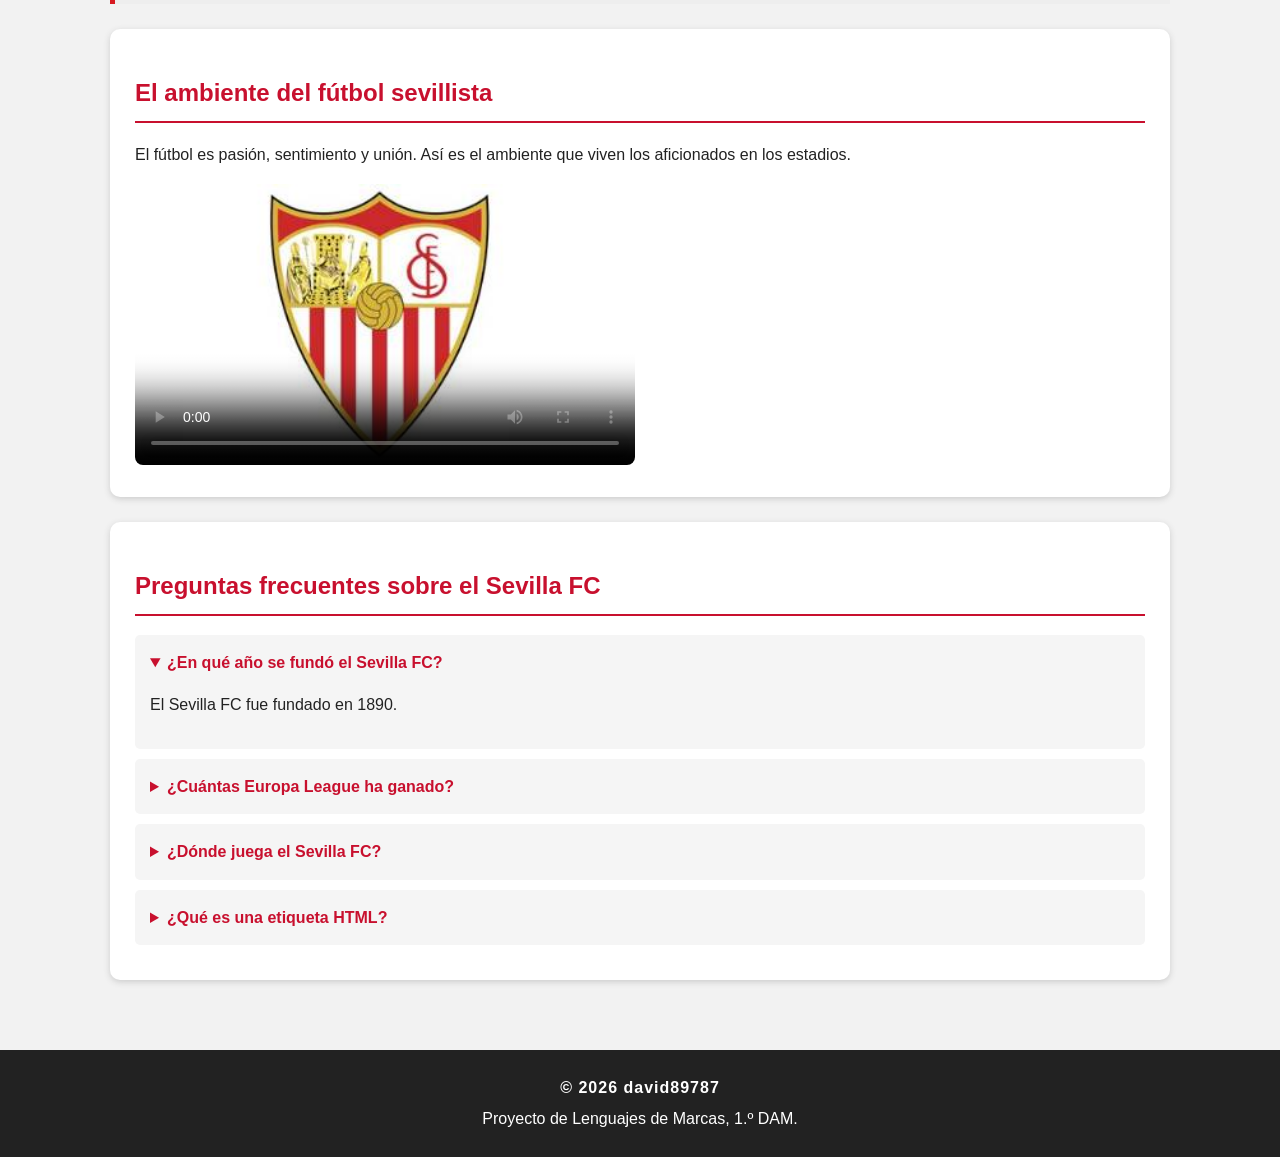
==== commit fcb5e048: "fix: sustituir video por version optimizada" ====
--- a/proyecto lenguaje de marcas/index.html
+++ b/proyecto lenguaje de marcas/index.html
@@ -148,11 +148,11 @@
     en los estadios.
   </p>
 
-  <video controls poster="img/Escudosevilla.jpg" width="500">
-    <source src="media/sevilla.mp4" type="video/mp4">
-    <source src="media/sevilla.webm" type="video/webm">
-    Tu navegador no puede reproducir este vídeo.
-  </video>
+ <video controls poster="img/Escudosevilla.jpg" width="500">
+  <source src="media/sevilla.mp4" type="video/mp4">
+  <source src="media/sevilla.webm" type="video/webm">
+  Tu navegador no puede reproducir este vídeo.
+</video>
  </section>
  
 <section>
@@ -179,7 +179,9 @@
   </details>
 </section>
 <link rel="stylesheet" href="css/estilos.css">
-  </main>
+
+</main>
+
 
   <!-- Pie de página -->
   <footer>
--- a/proyecto lenguaje de marcas/css/estilos.css
+++ b/proyecto lenguaje de marcas/css/estilos.css
@@ -215,3 +215,71 @@
     font-size: 13px;
   }
 }
+/* EFECTOS VISUALES ADICIONALES */
+
+article {
+  border-bottom: 2px solid #eeeeee;
+  transition: background-color 0.3s;
+}
+
+article:hover {
+  background-color: #fff5f5;
+}
+
+a {
+  color: #c8102e;
+}
+
+a:hover {
+  color: #85000b;
+}
+
+input:focus,
+textarea:focus,
+select:focus {
+  outline: 2px solid #c8102e;
+}
+
+button:focus {
+  outline: 2px solid #222222;
+  outline-offset: 3px;
+}
+
+#firma-david89787 {
+  font-weight: bold;
+  letter-spacing: 1px;
+}
+/* EFECTOS VISUALES ADICIONALES */
+
+article {
+  border-bottom: 2px solid #eeeeee;
+  transition: background-color 0.3s;
+}
+
+article:hover {
+  background-color: #fff5f5;
+}
+
+a {
+  color: #c8102e;
+}
+
+a:hover {
+  color: #85000b;
+}
+
+input:focus,
+textarea:focus,
+select:focus {
+  outline: 2px solid #c8102e;
+}
+
+button:focus {
+  outline: 2px solid #222222;
+  outline-offset: 3px;
+}
+
+#firma-david89787 {
+  font-weight: bold;
+  letter-spacing: 1px;
+}
--- a/proyecto lenguaje de marcas/css/estilos.css
+++ b/proyecto lenguaje de marcas/css/estilos.css
@@ -215,3 +215,71 @@
     font-size: 13px;
   }
 }
+/* EFECTOS VISUALES ADICIONALES */
+
+article {
+  border-bottom: 2px solid #eeeeee;
+  transition: background-color 0.3s;
+}
+
+article:hover {
+  background-color: #fff5f5;
+}
+
+a {
+  color: #c8102e;
+}
+
+a:hover {
+  color: #85000b;
+}
+
+input:focus,
+textarea:focus,
+select:focus {
+  outline: 2px solid #c8102e;
+}
+
+button:focus {
+  outline: 2px solid #222222;
+  outline-offset: 3px;
+}
+
+#firma-david89787 {
+  font-weight: bold;
+  letter-spacing: 1px;
+}
+/* EFECTOS VISUALES ADICIONALES */
+
+article {
+  border-bottom: 2px solid #eeeeee;
+  transition: background-color 0.3s;
+}
+
+article:hover {
+  background-color: #fff5f5;
+}
+
+a {
+  color: #c8102e;
+}
+
+a:hover {
+  color: #85000b;
+}
+
+input:focus,
+textarea:focus,
+select:focus {
+  outline: 2px solid #c8102e;
+}
+
+button:focus {
+  outline: 2px solid #222222;
+  outline-offset: 3px;
+}
+
+#firma-david89787 {
+  font-weight: bold;
+  letter-spacing: 1px;
+}
